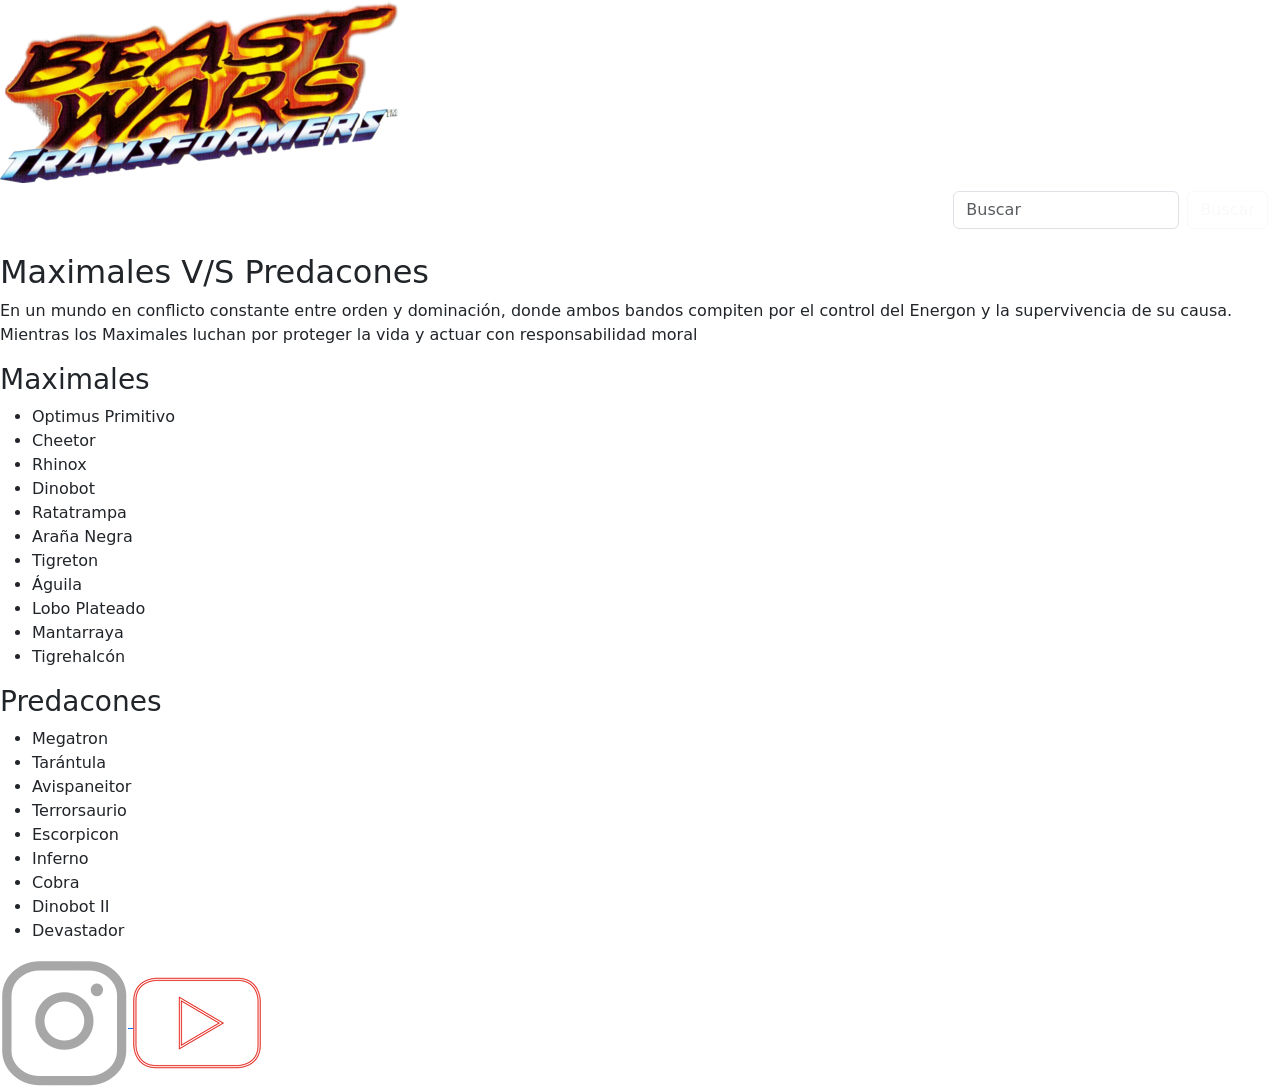
==== pages/personajes.html @ f40eac3e "primera subida del proyecto" ====
<html lang="en">
<head>
    <meta charset="UTF-8">
    <meta name="viewport" content="width=device-width, initial-scale=1.0">
    <title> Transformers BeastWars Persnajes</title>
    <link href="https://cdn.jsdelivr.net/npm/bootstrap@5.3.8/dist/css/bootstrap.min.css" rel="stylesheet" integrity="sha384-sRIl4kxILFvY47J16cr9ZwB07vP4J8+LH7qKQnuqkuIAvNWLzeN8tE5YBujZqJLB" crossorigin="anonymous">
    <link rel="stylesheet" href="../CSS/styles.css">
</head>
<body>
    <header>
        <!-- inicia banner principal -->
         <div>
            <a href="../index.html"><img class="logo" src="../img/400px-BWTFcartoonlogo.png" alt="logo"></a>
         </div>
        
             <nav class="navbar navbar-expand-lg navbar-dark"> 
                <div class="container-fluid">
                    <a class="navbar-brand text-white" href="../index.html">Home</a>
                    
                    <button class="navbar-toggler" type="button" data-bs-toggle="collapse" data-bs-target="#navbarSupportedContent" aria-controls="navbarSupportedContent" aria-expanded="false" aria-label="Toggle navigation">
                        <span class="navbar-toggler-icon"></span>
                    </button>

                    <div class="collapse navbar-collapse" id="navbarSupportedContent">
                        <ul class="navbar-nav me-auto mb-2 mb-lg-0">
                            <li class="nav-item dropdown">
                                <a class="nav-link dropdown-toggle text-white" href="#" role="button" data-bs-toggle="dropdown" aria-expanded="false">
                                    Menu
                                </a>
                                <ul class="dropdown-menu dropdown-menu-dark color-bg">
                                    <li><a class="dropdown-item" href="./personajes.html">Personajes</a></li>
                                    <li><a class="dropdown-item" href="./temporadas.html">Temporadas</a></li>
                                </ul>
                            </li>
                        </ul>
                        <form class="d-flex" role="search">
                            <input class="form-control me-2" type="search" placeholder="Buscar" aria-label="Search"/>
                            <button class="btn btn-outline-light" type="submit">Buscar</button> </form>
                    </div>
                </div>
            </nav>
    </header>
    <main>

        <!-- inicia seccion personajes -->

         <!-- explicacion -->

        <section class="seccion-personajes">

            <h2>
                Maximales V/S Predacones
            </h2>
            <p>
                En un mundo en conflicto constante entre orden y dominación, donde ambos bandos compiten por el control del Energon y la supervivencia de su causa. Mientras los Maximales luchan por proteger la vida y actuar con responsabilidad moral
            </p>

            <!--inicio lista Maximales -->
                <div class="contenedor-facciones">
                    <div class="f-maximal">
                        <h3>
                            Maximales   
                        </h3>
                            <ul>
                                <li>Optimus Primitivo</li>
                                <li>Cheetor</li>
                                <li>Rhinox</li>
                                <li>Dinobot</li>
                                <li>Ratatrampa</li>
                                <li>Araña Negra</li>
                                <li>Tigreton</li>
                                <li>Águila</li>
                                <li>Lobo Plateado</li>
                                <li>Mantarraya</li>
                                <li>Tigrehalcón</li>
                            </ul>
                    </div>
                 
                    <!--inicio lista Predacones -->
                    <div class="f-predacon">
                        <h3>
                            Predacones   
                        </h3>
                        <ul>
                            <li>Megatron</li>
                            <li>Tarántula</li>
                            <li>Avispaneitor</li>
                            <li>Terrorsaurio</li>
                            <li>Escorpicon</li>
                            <li>Inferno</li>
                            <li>Cobra</li>
                            <li>Dinobot II</li>
                            <li>Devastador</li>
                        </ul>   
                    </div>
                </div>
        </section>

    </main>
    <footer>
        <!--inicio redes-sociales -->
        <a  href="" >
            <img class="redes-sociales" src="../img/insta-lineablanca..ico" alt="Instagram">
        </a>
        <a  href="">
            <img class="redes-sociales" src="../img/yt-linea-roja.ico" alt="Youtube">
        </a>

    </footer>
    <!-- js -->
    <script src="https://cdn.jsdelivr.net/npm/bootstrap@5.3.8/dist/js/bootstrap.bundle.min.js" integrity="sha384-FKyoEForCGlyvwx9Hj09JcYn3nv7wiPVlz7YYwJrWVcXK/BmnVDxM+D2scQbITxI" crossorigin="anonymous"></script>
</body>
</html>
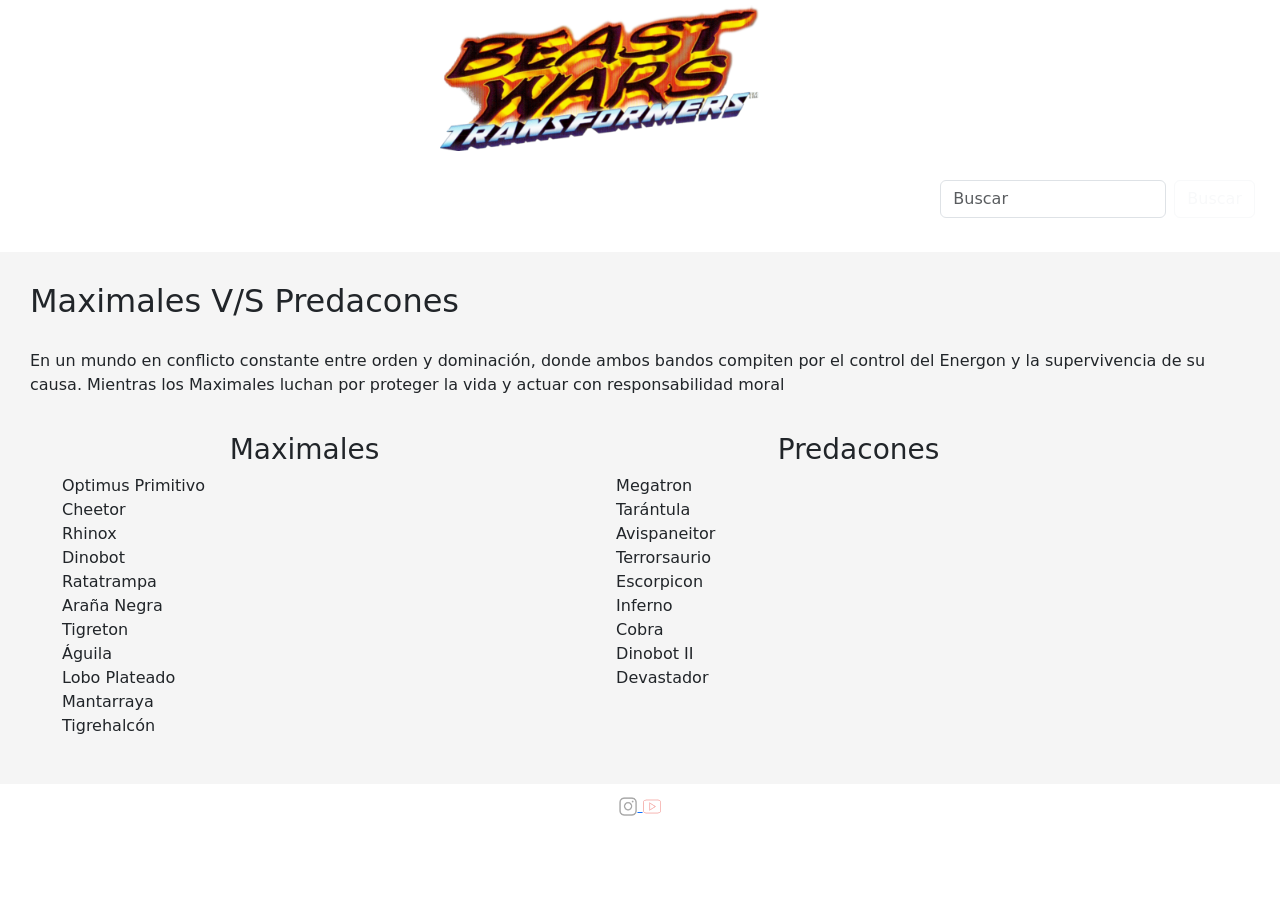
==== commit c6f90509: "cambio css" ====
--- a/pages/personajes.html
+++ b/pages/personajes.html
@@ -4,7 +4,7 @@
     <meta name="viewport" content="width=device-width, initial-scale=1.0">
     <title> Transformers BeastWars Persnajes</title>
     <link href="https://cdn.jsdelivr.net/npm/bootstrap@5.3.8/dist/css/bootstrap.min.css" rel="stylesheet" integrity="sha384-sRIl4kxILFvY47J16cr9ZwB07vP4J8+LH7qKQnuqkuIAvNWLzeN8tE5YBujZqJLB" crossorigin="anonymous">
-    <link rel="stylesheet" href="../CSS/styles.css">
+    <link rel="stylesheet" href="../css/styles.css">
 </head>
 <body>
     <header>
--- a/css/styles.css
+++ b/css/styles.css
@@ -0,0 +1,174 @@
+/* reset de CSS */
+*{
+    margin: 0;
+    padding: 0;
+    box-sizing: border-box;
+}
+/* inicio estilos header */
+
+    header{
+        background-image: url(../img/img-fondo.jpg);
+        padding: 5px;
+    }
+
+    /* estilo logo */
+
+    header div{
+        display: flex;
+        justify-content: center;
+        align-items: center;
+    }
+
+    header div a img{
+        width: 80%;
+    }
+
+    /* color de fondo dropdown */
+    .color-bg{
+        background-color: black;
+    }
+    
+/* inicio estilos main */
+
+    main{
+    background-color: whitesmoke;
+    padding: 30px;
+    }
+
+    /* grid */
+    .container-fluid {
+        display: grid;
+        grid-template-columns: 1fr;
+        gap: 40px;
+        padding: 20px;
+    }
+
+    /* historia */
+    .seccion-historia div {
+        display: grid;
+        grid-template-columns: 300px 1fr; 
+        gap: 20px;
+        align-items: center;
+    }
+
+    .seccion-historia h1, .seccion-historia p{
+        grid-column: 1 / -1;
+    }
+
+    /* personajes */
+    .seccion-personajes h2, .seccion-personajes p {
+        grid-column: 1 / -1;
+    }
+
+    .seccion-personajes {
+        display: grid;
+        gap: 20px;
+    }
+
+    .seccion-personajes .f-maximal,.seccion-personajes .f-predacon {
+        display: inline-block; 
+        width: 45%; 
+        text-align: center;
+    }
+
+    .seccion-personajes div:has(.faccion) {
+        display: grid;
+        grid-template-columns: 1fr 1fr;
+        gap: 20px;
+    }
+
+    /* temporadas */
+    .seccion-temporadas div {
+        display: grid;
+        grid-template-columns: repeat(3, 1fr); 
+        gap: 20px;
+        align-items: start;
+    }
+
+    .seccion-temporadas h2 {
+        grid-column: 1 / -1; 
+    }
+
+    /* estilo img intro  */
+
+    .img-intro{
+        width: 90%;
+        }
+    
+    /* estilo img facciones */
+
+    .faccion{
+        width: 500px;
+    }
+
+    /* estilos facciones*/
+
+    .contenedor-facciones ul{
+        list-style: none;
+        display: flex;
+        flex-direction: column;
+        justify-content: flex-start;
+        align-items: flex-start;
+    }
+
+    /* estilo temporadas */
+
+    article ul{
+        list-style: none;
+    }
+
+/* inicio estilos footer */
+
+footer{
+    background-image: url(../img/img-fondo.jpg);
+    padding: 10px;
+    text-align: center;
+    }
+
+    /* estilos redes-sociales */
+
+.redes-sociales{
+    width: 1.5%;
+    list-style: none;
+    }
+
+/* mq */
+
+    /* mobile */
+
+    @media (max-width: 600px) {
+    header div img {
+        width: 60%;
+    }
+
+    .seccion-historia div, .seccion-personajes div:has(.faccion),.seccion-temporadas .grid-temporadas {
+        grid-template-columns: 1fr ;
+        text-align: center;
+    }
+    
+    .img-intro {
+        width: 60%;
+        margin-bottom: 20px;
+    }
+
+    .faccion {
+        width: 450px; 
+        margin: 0 auto;
+    }
+
+    .seccion-personajes .f-maximal, 
+    .seccion-personajes .f-predacon {
+        width: 100%;
+        margin-bottom: 30px;
+    }
+
+    .redes-sociales {
+        width: 30px;
+        margin-right: 15px;
+    }
+    }
+
+    /* desktop */
+
+    @media (min-width: 1024){
+    }
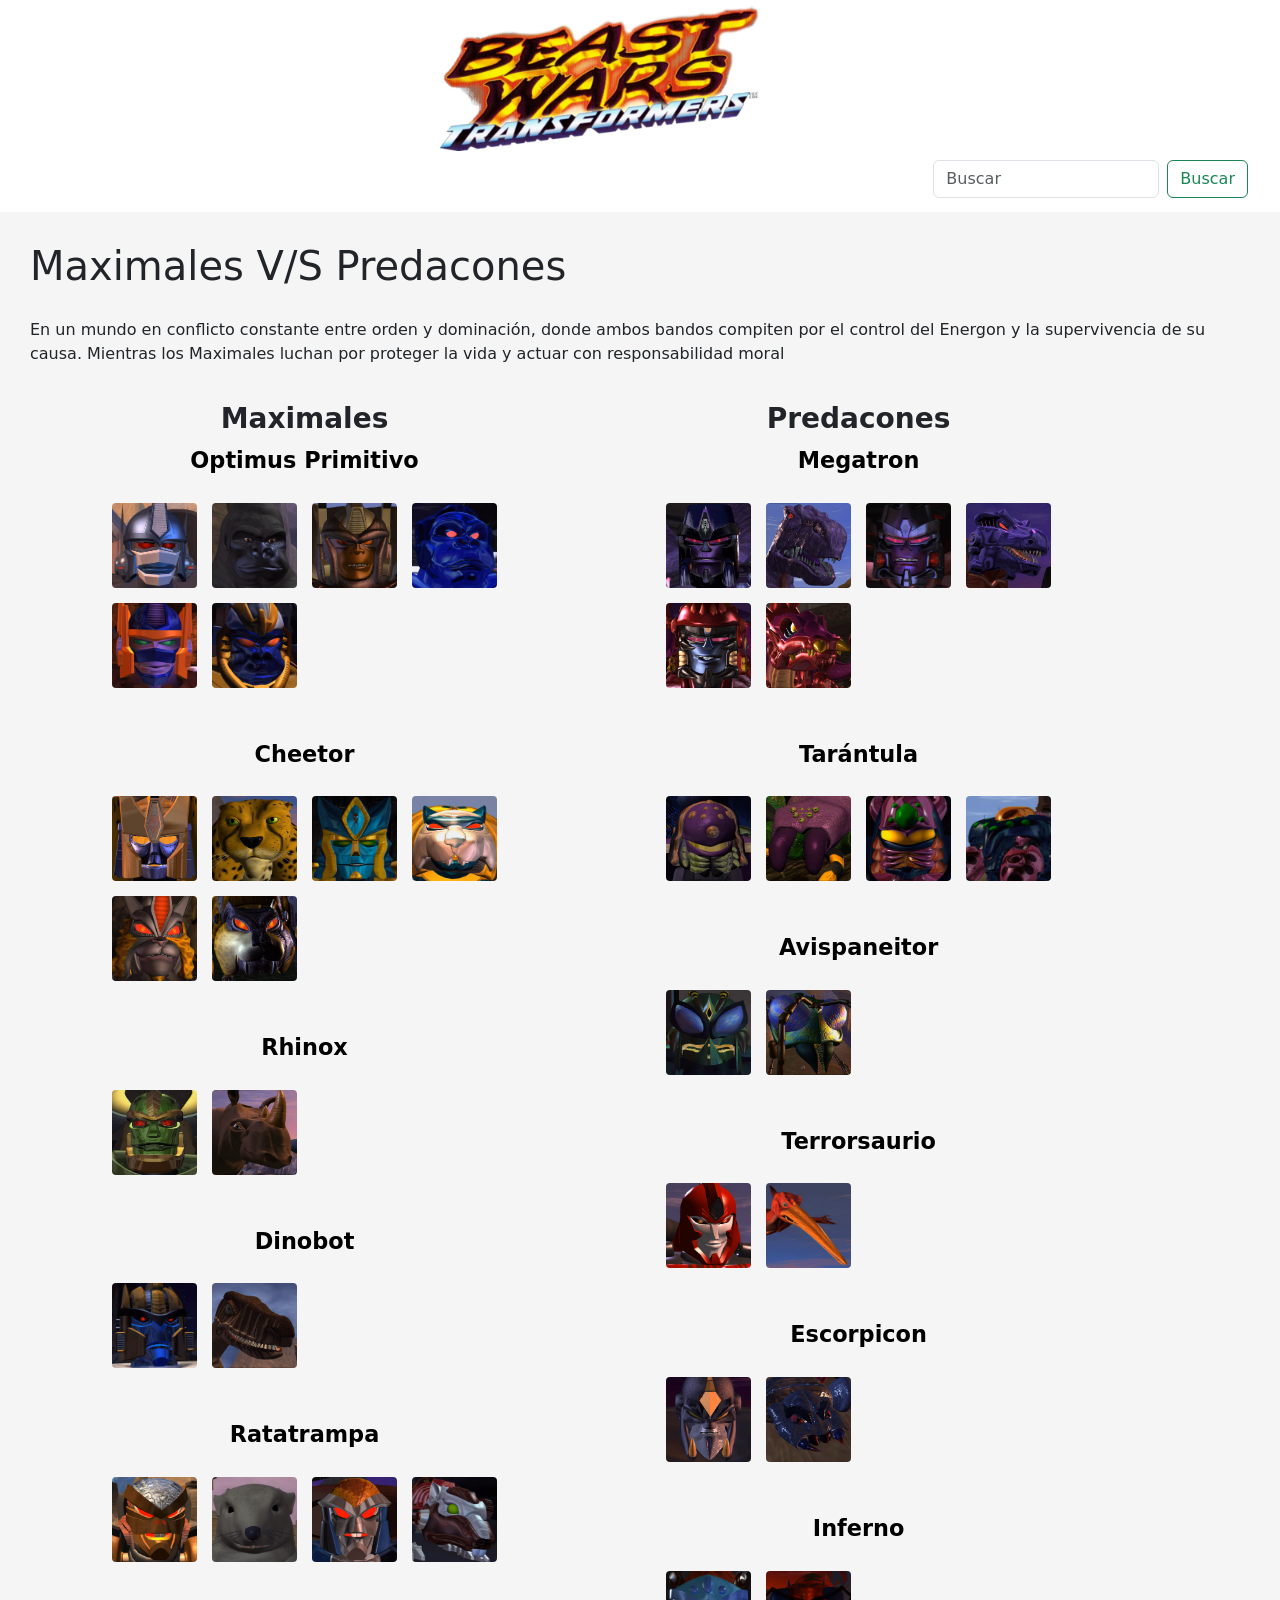
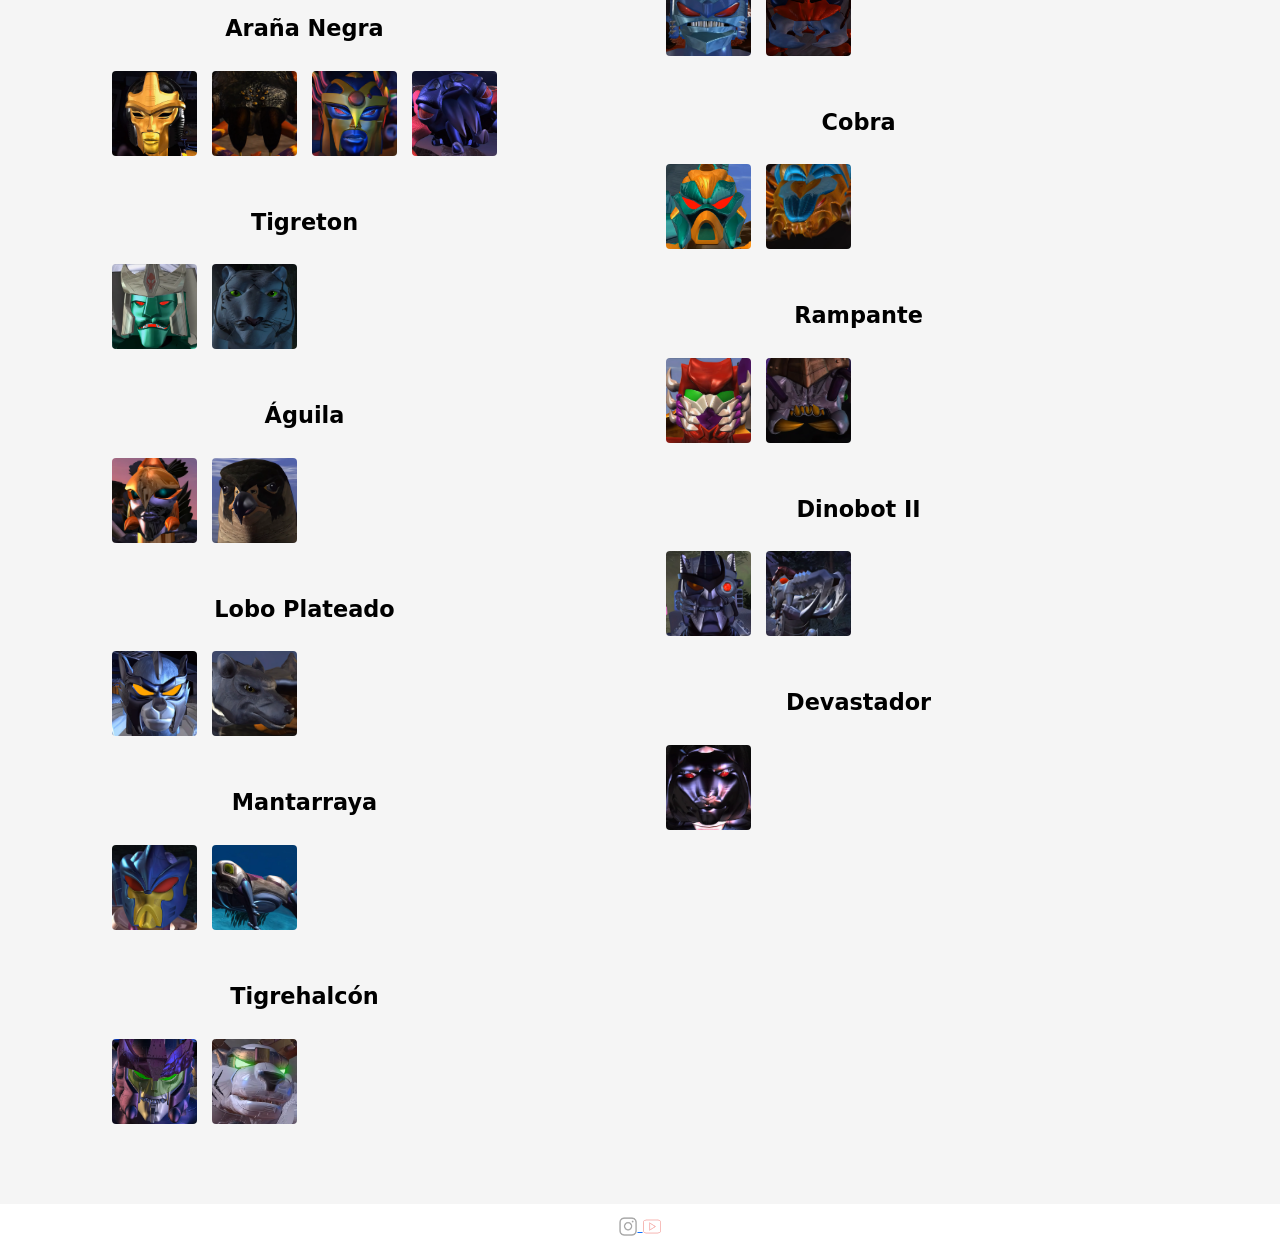
==== commit acb2f96d: "se agregan cambios observaciones de segunda revision" ====
--- a/pages/personajes.html
+++ b/pages/personajes.html
@@ -12,33 +12,29 @@
          <div>
             <a href="../index.html"><img class="logo" src="../img/400px-BWTFcartoonlogo.png" alt="logo"></a>
          </div>
-        
-             <nav class="navbar navbar-expand-lg navbar-dark"> 
+            <nav class="navbar navbar-expand-lg navbar-dark">
                 <div class="container-fluid">
                     <a class="navbar-brand text-white" href="../index.html">Home</a>
-                    
                     <button class="navbar-toggler" type="button" data-bs-toggle="collapse" data-bs-target="#navbarSupportedContent" aria-controls="navbarSupportedContent" aria-expanded="false" aria-label="Toggle navigation">
                         <span class="navbar-toggler-icon"></span>
                     </button>
-
                     <div class="collapse navbar-collapse" id="navbarSupportedContent">
                         <ul class="navbar-nav me-auto mb-2 mb-lg-0">
-                            <li class="nav-item dropdown">
-                                <a class="nav-link dropdown-toggle text-white" href="#" role="button" data-bs-toggle="dropdown" aria-expanded="false">
-                                    Menu
-                                </a>
-                                <ul class="dropdown-menu dropdown-menu-dark color-bg">
-                                    <li><a class="dropdown-item" href="./personajes.html">Personajes</a></li>
-                                    <li><a class="dropdown-item" href="./temporadas.html">Temporadas</a></li>
-                                </ul>
+                            <li class="nav-item">
+                                <a class="nav-link active text-white" aria-current="page" href="#">Personajes</a>
+                            </li>
+                            <li class="nav-item">
+                                <a class="nav-link text-white" href="../pages/temporadas.html">Temporadas</a>
                             </li>
                         </ul>
                         <form class="d-flex" role="search">
                             <input class="form-control me-2" type="search" placeholder="Buscar" aria-label="Search"/>
-                            <button class="btn btn-outline-light" type="submit">Buscar</button> </form>
+                            <button class="btn btn-outline-success" type="submit">Buscar</button>
+                        </form>
                     </div>
                 </div>
             </nav>
+
     </header>
     <main>
 
@@ -48,9 +44,9 @@
 
         <section class="seccion-personajes">
 
-            <h2>
+            <h1>
                 Maximales V/S Predacones
-            </h2>
+            </h1>
             <p>
                 En un mundo en conflicto constante entre orden y dominación, donde ambos bandos compiten por el control del Energon y la supervivencia de su causa. Mientras los Maximales luchan por proteger la vida y actuar con responsabilidad moral
             </p>
@@ -59,38 +55,119 @@
                 <div class="contenedor-facciones">
                     <div class="f-maximal">
                         <h3>
-                            Maximales   
+                            <strong>Maximales</strong>   
                         </h3>
                             <ul>
-                                <li>Optimus Primitivo</li>
-                                <li>Cheetor</li>
-                                <li>Rhinox</li>
-                                <li>Dinobot</li>
-                                <li>Ratatrampa</li>
-                                <li>Araña Negra</li>
-                                <li>Tigreton</li>
-                                <li>Águila</li>
-                                <li>Lobo Plateado</li>
-                                <li>Mantarraya</li>
-                                <li>Tigrehalcón</li>
+                                <li><strong>Optimus Primitivo</strong>
+                                    <img src="../img/Optimus_Primitivo1-TransformersBW.webp" alt="primal_robot">
+                                    <img src="../img/Optimus_Primitivo2-TransformersBW.webp" alt="primal_bestia">
+                                    <img src="../img/Optimus_Primitivo3-TransformersBW.webp" alt="primal_transmetal">
+                                    <img src="../img/Optimus_Primitivo4-TransformersBW.webp" alt="primal_bestia_transmetal">
+                                    <img src="../img/Optimus_Primitivo5-TransformersBW.webp" alt="primal_robot_transmetal2">
+                                    <img src="../img/Optimus_Primitivo6-TransformersBW.webp" alt="primal_bestia_transmetal2">
+                                </li> 
+                                <li><strong>Cheetor</strong>
+                                    <img src="../img/Chitor1-TransformersBW.webp" alt="cheetor_robot">
+                                    <img src="../img/Chitor2-TransformersBW.webp" alt="cheetor_bestia">
+                                    <img src="../img/Chitor3-TransformersBW.webp" alt="cheetor_transmetal">
+                                    <img src="../img/Chitor4-TransformersBW.webp" alt="chetor_bestia_transmetal">
+                                    <img src="../img/Chitor5-TransformersBW.webp" alt="chetor_transmetal2">
+                                    <img src="../img/Chitor6-TransformersBW.webp" alt="cheetor_bestia_transmetal2">
+                                </li>
+                                <li><strong>Rhinox</strong>
+                                    <img src="../img/Rinox1-TransformersBW.webp" alt="rhinox_robot">
+                                    <img src="../img/Rinox2-TransformersBW.webp" alt="rhinox_bestia">
+                                </li>
+                                <li><strong>Dinobot</strong>
+                                    <img src="../img/Dinobot1-TransformersBW.webp" alt="dinobot_robot">
+                                    <img src="../img/Dinobot2-TransformersBW.webp" alt="dinobot_bestia">
+                                </li>
+                                <li><strong>Ratatrampa</strong>
+                                    <img src="../img/Ratatrampa1-TransformersBW.webp" alt="ratatrampa_robot">
+                                    <img src="../img/Ratatrampa2-TransformersBW.webp" alt="ratatrampa_bestia">
+                                    <img src="../img/Ratatrampa3-TransformersBW.webp" alt="ratatrampa_transmetal">
+                                    <img src="../img/Ratatrampa4-TransformersBW.webp" alt="ratatrampa_bestia_trasmetal">
+                                </li>
+                                <li><strong>Araña Negra</strong>
+                                    <img src="../img/Ara_a_Negra1-TransformersBW.webp" alt="aran_robot">
+                                    <img src="../img/Ara_a_Negra2-TransformersBW.webp" alt="aran_bestia">
+                                    <img src="../img/Ara_a_Negra3-TransformersBW.webp" alt="aran_transmetal">
+                                    <img src="../img/Ara_a_Negra4-TransformersBW.webp" alt="aran_bestia_transmetal">
+                                </li>
+                                <li><strong>Tigreton</strong>
+                                    <img src="../img/Tigreton1-TransformersBW.webp" alt="tigreton_robot">
+                                    <img src="../img/Tigreton2-TransformersBW.webp" alt="tigreton_bestia">
+                                </li>
+                                <li><strong>Águila</strong>
+                                    <img src="../img/_guila1-TransformersBW.webp" alt="aguila_robot">
+                                    <img src="../img/_guila2-TransformersBW.webp" alt="agila_bestia">
+                                </li>
+                                <li><strong>Lobo Plateado</strong>
+                                    <img src="../img/Lobo_Plateado1-TransformersBW.webp" alt="lobop_robot">
+                                    <img src="../img/Lobo_Plateado2-TransformersBW.webp" alt="lobop_bestia">
+                                </li>
+                                <li><strong>Mantarraya</strong>
+                                    <img src="../img/Mantarraya1-TransformersBW.webp" alt="manta_robot">
+                                    <img src="../img/Mantarraya2-TransformersBW.webp" alt="manta_bestia">
+                                </li>
+                                <li><strong>Tigrehalcón</strong>
+                                    <img src="../img/Tigrehalc_n1-TransformersBW.webp" alt="tigrehal_robot">
+                                    <img src="../img/Tigrehalc_n2-TransformersBW.webp" alt="tigrehal_bestia">
+                                </li>
                             </ul>
                     </div>
                  
                     <!--inicio lista Predacones -->
                     <div class="f-predacon">
                         <h3>
-                            Predacones   
+                            <strong>Predacones</strong>   
                         </h3>
                         <ul>
-                            <li>Megatron</li>
-                            <li>Tarántula</li>
-                            <li>Avispaneitor</li>
-                            <li>Terrorsaurio</li>
-                            <li>Escorpicon</li>
-                            <li>Inferno</li>
-                            <li>Cobra</li>
-                            <li>Dinobot II</li>
-                            <li>Devastador</li>
+                            <li><strong>Megatron</strong>
+                                <img src="../img/Megatron1-TransformersBW.webp" alt="megatron_robot">
+                                <img src="../img/Megatron2-TransformersBW.webp" alt="megatron_bestia">
+                                <img src="../img/Megatron3-TransformersBW.webp" alt="megatron_robot_transmetal">
+                                <img src="../img/Megatron4-TransformersBW.webp" alt="megatron_bestia_transmetal">
+                                <img src="../img/Megatron5-TransformersBW.webp" alt="megatron_robot_transmetal2">
+                                <img src="../img/Megatron6-TransformersBW.webp" alt="megatron_bestia_transmetal2"> 
+                            </li>
+                            <li><strong>Tarántula</strong>
+                                <img src="../img/Tar_ntula1-TransformersBW.webp" alt="tarantula_robot">
+                                <img src="../img/Tar_ntula2-TransformersBW.webp" alt="tarantula_bestia">
+                                <img src="../img/Tar_ntula3-TransformersBW.webp" alt="tarantula_robot_transmetal">
+                                <img src="../img/Tar_ntula4-TransformersBW.webp" alt="tarantula_bestia_transmetal">
+                            </li>
+                            <li><strong>Avispaneitor</strong>
+                                <img src="../img/Avispaneitor1-TransformersBW.webp" alt="avispa_robot">
+                                <img src="../img/Avispaneitor2-TransformersBW.webp" alt="avispa_bestia">
+                            </li>
+                            <li><strong>Terrorsaurio</strong>
+                                <img src="../img/Terrorsaurio1-TransformersBW.webp" alt="terror_robot">
+                                <img src="../img/Terrorsaurio2-TransformersBW.webp" alt="terror_bestia">
+                            </li>
+                            <li><strong>Escorpicon</strong>
+                                <img src="../img/Escorpicon1-TransformersBW.webp" alt="escorpion_robot">
+                                <img src="../img/Escorpicon2-TransformersBW.webp" alt="escorpion_bestia">
+                            </li>
+                            <li><strong>Inferno</strong>
+                                <img src="../img/Infierno1-TransformersBW.webp" alt="infierno_robot">
+                                <img src="../img/Infierno2-TransformersBW.webp" alt="infierno_bestia">
+                            </li>
+                            <li><strong>Cobra</strong>
+                                <img src="../img/Cobra1-TransformersBW.webp" alt="cobra_robot">
+                                <img src="../img/Cobra2-TransformersBW.webp" alt="cobra_bestia">
+                            <li><strong>Rampante</strong>
+                                <img src="../img/Rampante1-TransformersBW.webp" alt="rampante_robot">
+                                <img src="../img/Rampante2-TransformersBW.webp" alt="rampante_bestia">
+                            </li>
+                            </li>
+                            <li><strong>Dinobot II</strong>
+                                <img src="../img/T2Dinobot1-TransformersBW.webp" alt="dino2_robot">
+                                <img src="../img/T2Dinobot2-TransformersBW.webp" alt="dino2_bestia">    
+                            </li>
+                            <li><strong>Devastador</strong>
+                                <img src="../img/Devastador-TransformersBW.webp" alt="devastador_robot">
+                            </li>
                         </ul>   
                     </div>
                 </div>
--- a/css/styles.css
+++ b/css/styles.css
@@ -1,4 +1,5 @@
 /* reset de CSS */
+
 *{
     margin: 0;
     padding: 0;
@@ -6,12 +7,12 @@
 }
 /* inicio estilos header */
 
+      /* estilo logo */
+
     header{
         background-image: url(../img/img-fondo.jpg);
         padding: 5px;
     }
-
-    /* estilo logo */
 
     header div{
         display: flex;
@@ -23,11 +24,11 @@
         width: 80%;
     }
 
-    /* color de fondo dropdown */
-    .color-bg{
-        background-color: black;
-    }
-    
+    .navbar{
+        margin-left: 15px;
+        margin-right: 15px;
+    }
+
 /* inicio estilos main */
 
     main{
@@ -36,7 +37,8 @@
     }
 
     /* grid */
-    .container-fluid {
+    
+    .container-principal {
         display: grid;
         grid-template-columns: 1fr;
         gap: 40px;
@@ -44,6 +46,7 @@
     }
 
     /* historia */
+
     .seccion-historia div {
         display: grid;
         grid-template-columns: 300px 1fr; 
@@ -56,6 +59,7 @@
     }
 
     /* personajes */
+
     .seccion-personajes h2, .seccion-personajes p {
         grid-column: 1 / -1;
     }
@@ -77,38 +81,68 @@
         gap: 20px;
     }
 
-    /* temporadas */
-    .seccion-temporadas div {
-        display: grid;
-        grid-template-columns: repeat(3, 1fr); 
-        gap: 20px;
-        align-items: start;
-    }
-
-    .seccion-temporadas h2 {
-        grid-column: 1 / -1; 
-    }
-
-    /* estilo img intro  */
-
-    .img-intro{
-        width: 90%;
-        }
-    
-    /* estilo img facciones */
-
-    .faccion{
-        width: 500px;
-    }
-
-    /* estilos facciones*/
-
+   /* estilos facciones*/
     .contenedor-facciones ul{
         list-style: none;
         display: flex;
         flex-direction: column;
-        justify-content: flex-start;
-        align-items: flex-start;
+        justify-content: center;
+        align-items: center;
+    }
+   /* separacion personajes maximal / predacon*/
+    .f-maximal ul, .f-predacon ul {
+        list-style: none;
+        padding: 0;
+        margin: 0;
+    }
+
+    .f-maximal ul li, .f-predacon ul li {
+        margin-bottom: 50px;
+        display: grid;
+        grid-template-columns: repeat(4, 1fr); 
+        grid-template-rows: repeat(2, auto); 
+        gap: 15px;
+        align-items: start; 
+    }
+
+    .f-maximal ul li strong, .f-predacon ul li strong {
+        grid-column: 1 / 5; 
+        align-items: start;
+        font-size: 1.4rem;
+        margin-bottom: 10px;
+        color: black;
+    }
+
+    .f-maximal img, .f-predacon img {
+        width: 85px; 
+        height: 85px; 
+        object-fit: cover;
+        border-radius: 4px;
+    }
+
+    /* temporadas */
+    .seccion-temporadas div {
+        display: grid;
+        grid-template-columns: repeat(3, 1fr); 
+        gap: 20px;
+        align-items: start;
+    }
+
+    .seccion-temporadas h2 {
+        grid-column: 1 / -1; 
+    }
+
+    /* estilo img intro  */
+
+    .img-intro{
+        width: 90%;
+        }
+    
+    /* estilo img facciones */
+
+    .faccion{
+        width: 500px;
+
     }
 
     /* estilo temporadas */
@@ -136,14 +170,16 @@
 
     /* mobile */
 
-    @media (max-width: 600px) {
-    header div img {
-        width: 60%;
-    }
-
+    @media (max-width: 600px){
+       header div img {
+        width: 60%;  
+    }
+   
     .seccion-historia div, .seccion-personajes div:has(.faccion),.seccion-temporadas .grid-temporadas {
         grid-template-columns: 1fr ;
+        grid-template-rows: auto;
         text-align: center;
+        overflow-x: scroll;
     }
     
     .img-intro {
@@ -168,7 +204,32 @@
     }
     }
 
+    /*  tablet */
+
+    @media (min-width: 768px){
+        .f-maximal ul li, .f-predacon ul li {
+        grid-template-columns: repeat(3, 1fr);
+    }
+       
+    .f-maximal ul li strong, .f-predacon ul li strong {
+        grid-column: 1 / 4;
+    }
+    
+    }
+    
     /* desktop */
 
-    @media (min-width: 1024){
+    @media (min-width: 1024px){
+        .f-maximal ul li, .f-predacon ul li {
+        grid-template-columns: repeat(4, 1fr);
+    }
+
+    .f-maximal ul li strong, .f-predacon ul li strong {
+        grid-column: 1 / 5;
+    }
+
+    .seccion-personajes div:has(.faccion) {
+        grid-template-columns: 1fr 1fr;
+        gap: 50px;
+    }
     }
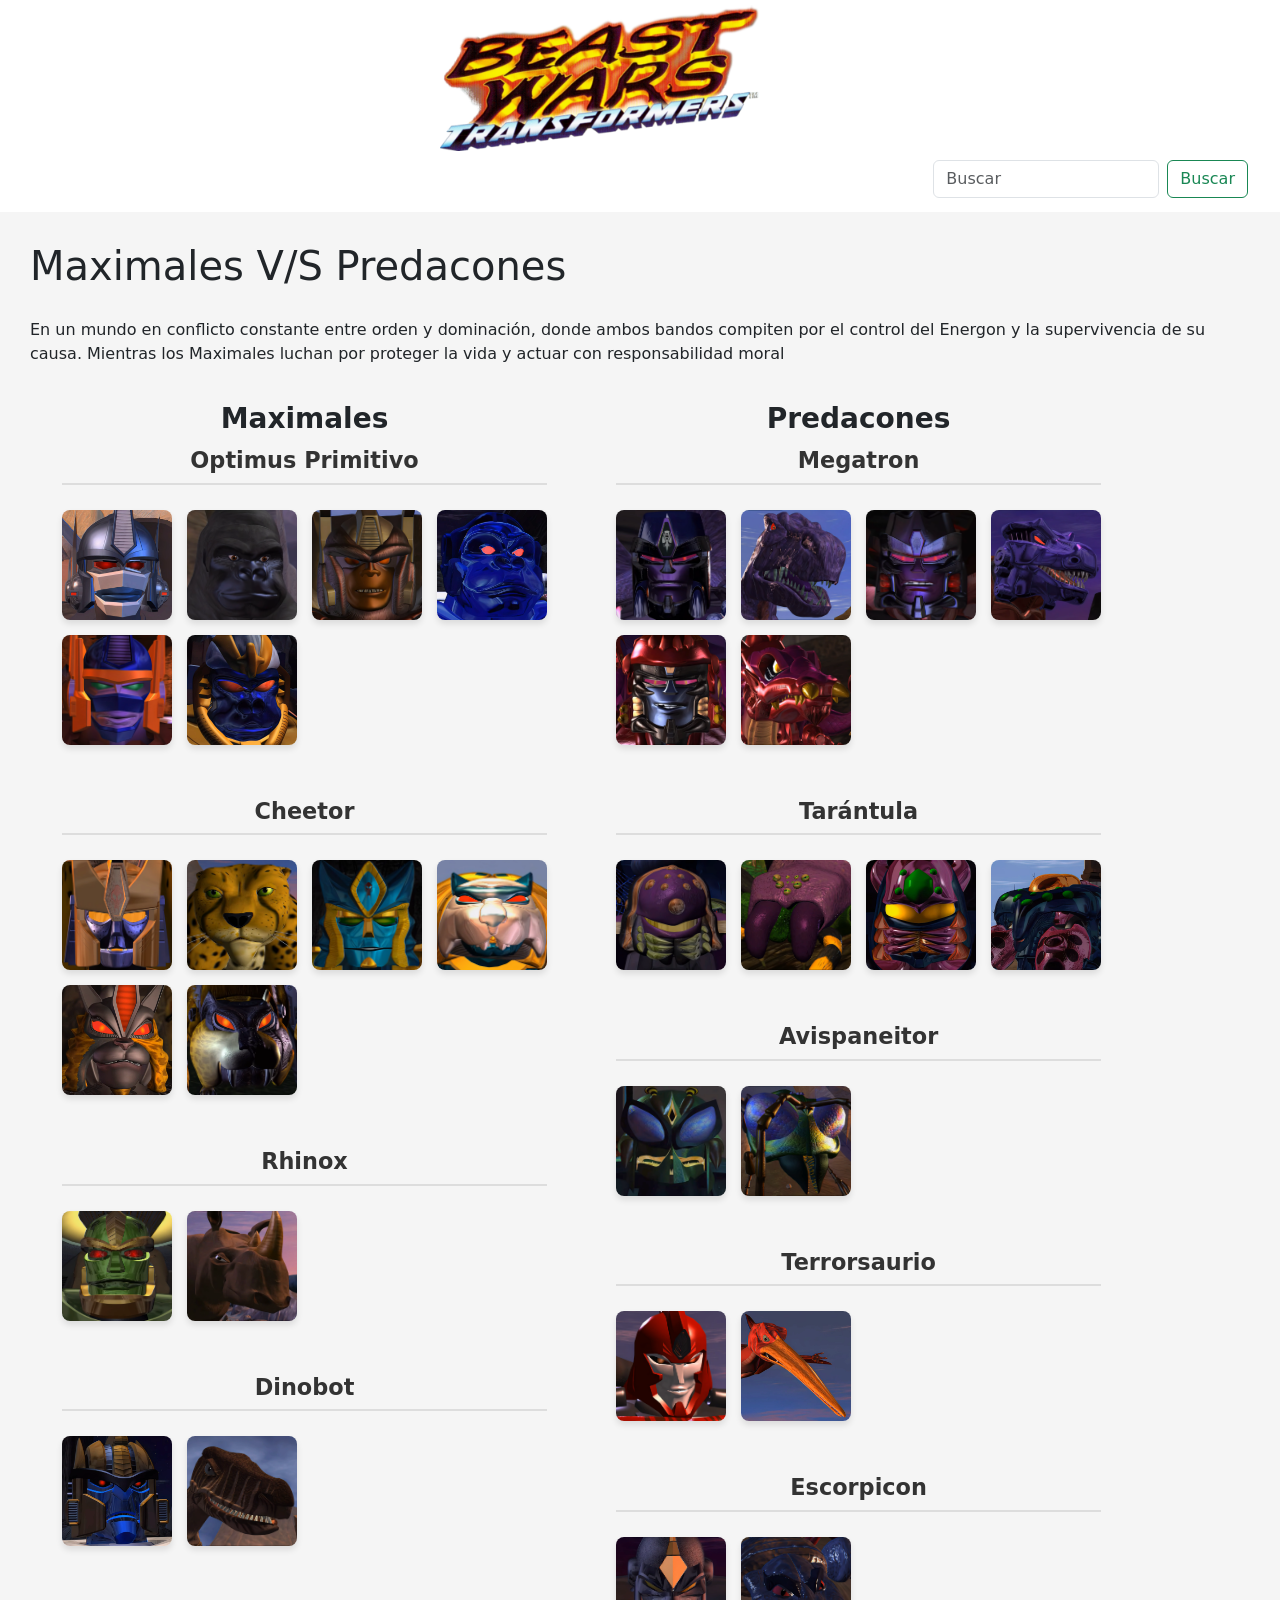
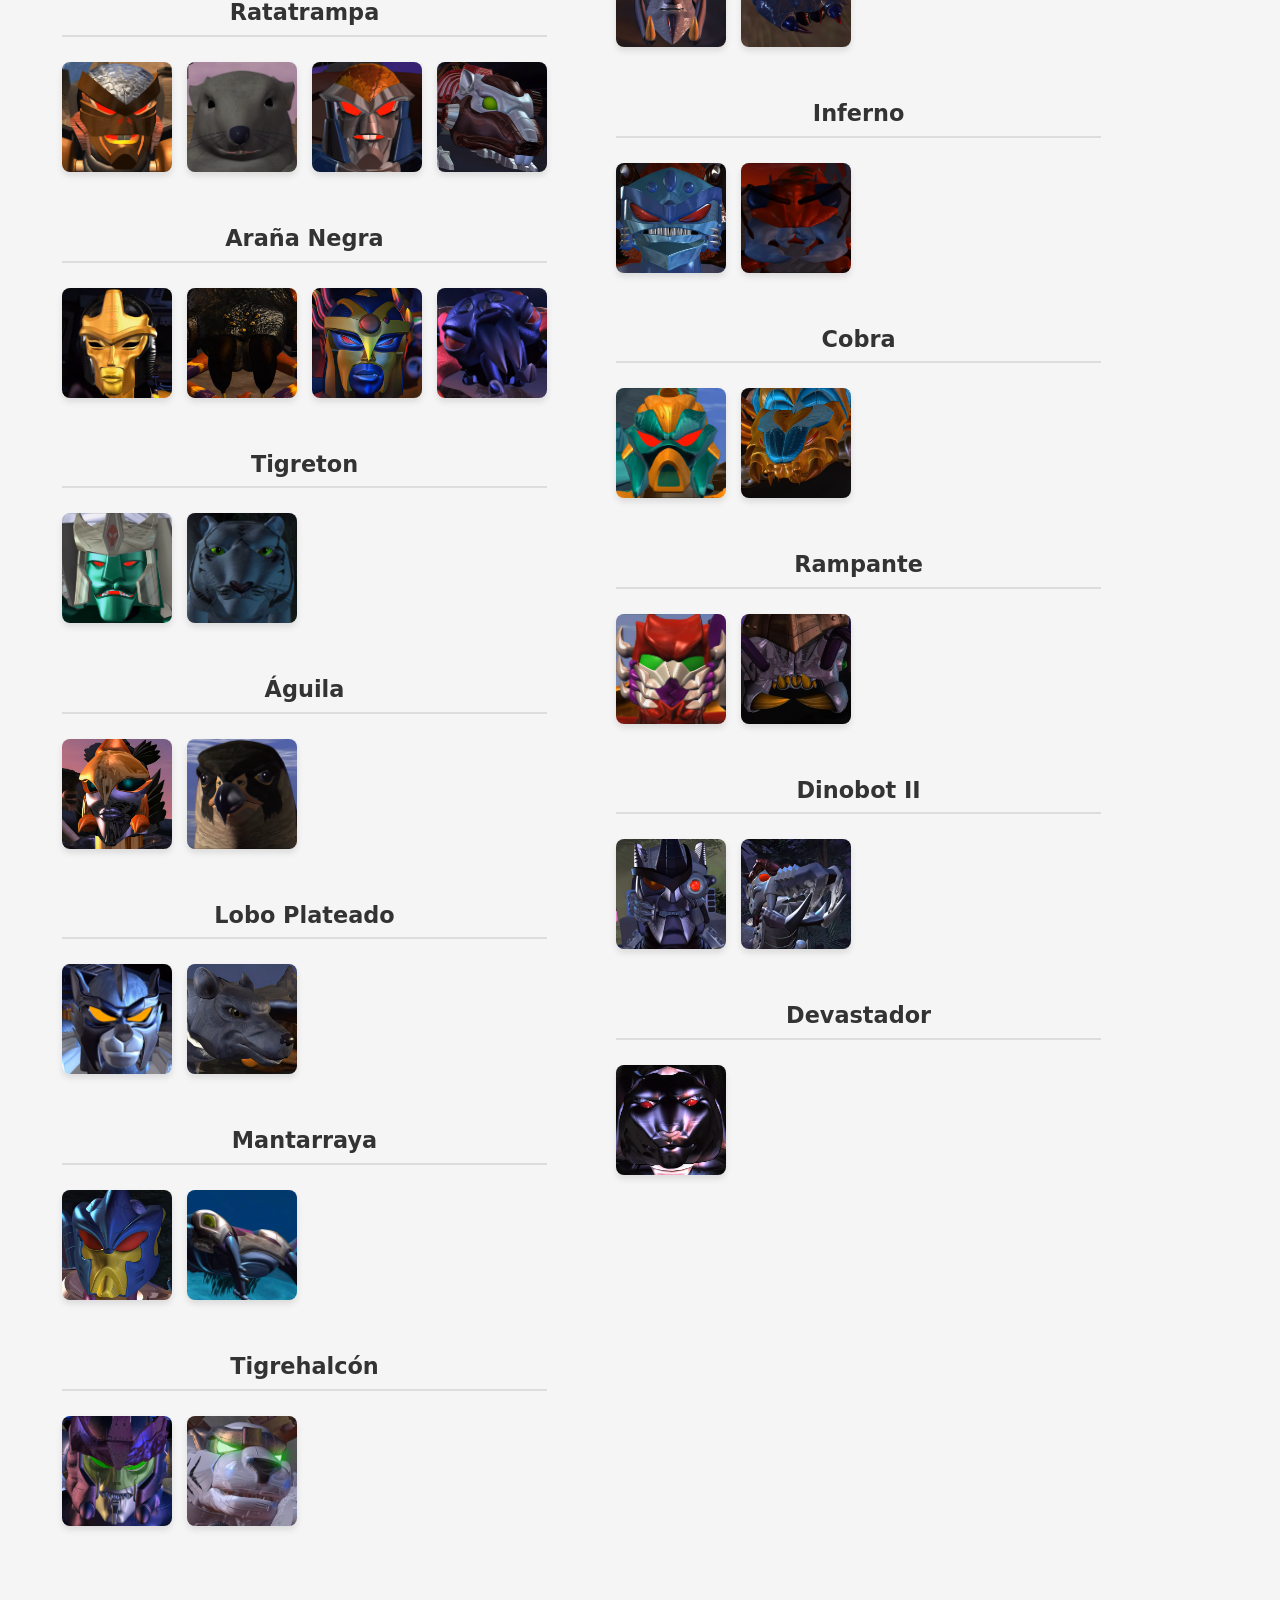
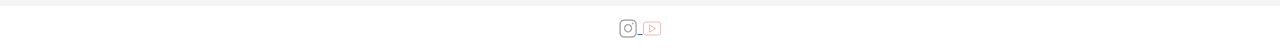
==== commit d0b22d6b: "se realiza aplicacion de animacion en los personajes" ====
--- a/pages/personajes.html
+++ b/pages/personajes.html
@@ -57,119 +57,116 @@
                         <h3>
                             <strong>Maximales</strong>   
                         </h3>
-                            <ul>
+                             <ul>
                                 <li><strong>Optimus Primitivo</strong>
-                                    <img src="../img/Optimus_Primitivo1-TransformersBW.webp" alt="primal_robot">
-                                    <img src="../img/Optimus_Primitivo2-TransformersBW.webp" alt="primal_bestia">
-                                    <img src="../img/Optimus_Primitivo3-TransformersBW.webp" alt="primal_transmetal">
-                                    <img src="../img/Optimus_Primitivo4-TransformersBW.webp" alt="primal_bestia_transmetal">
-                                    <img src="../img/Optimus_Primitivo5-TransformersBW.webp" alt="primal_robot_transmetal2">
-                                    <img src="../img/Optimus_Primitivo6-TransformersBW.webp" alt="primal_bestia_transmetal2">
+                                    <div class="contenedor-efecto"><img src="../img/Optimus_Primitivo1-TransformersBW.webp" alt="primal_robot"><span class="capa-texto">Modo Robot</span></div>
+                                    <div class="contenedor-efecto"><img src="../img/Optimus_Primitivo2-TransformersBW.webp" alt="primal_bestia"><span class="capa-texto">Modo Bestia</span></div>
+                                    <div class="contenedor-efecto"><img src="../img/Optimus_Primitivo3-TransformersBW.webp" alt="primal_transmetal"><span class="capa-texto">Transmetal</span></div>
+                                    <div class="contenedor-efecto"><img src="../img/Optimus_Primitivo4-TransformersBW.webp" alt="primal_bestia_transmetal"><span class="capa-texto">Bestia Transmetal</span></div>
+                                    <div class="contenedor-efecto"><img src="../img/Optimus_Primitivo5-TransformersBW.webp" alt="primal_robot_transmetal2"><span class="capa-texto">Optimal Optimus</span></div>
+                                    <div class="contenedor-efecto"><img src="../img/Optimus_Primitivo6-TransformersBW.webp" alt="primal_bestia_transmetal2"><span class="capa-texto">Modo Vehículo</span></div>
                                 </li> 
                                 <li><strong>Cheetor</strong>
-                                    <img src="../img/Chitor1-TransformersBW.webp" alt="cheetor_robot">
-                                    <img src="../img/Chitor2-TransformersBW.webp" alt="cheetor_bestia">
-                                    <img src="../img/Chitor3-TransformersBW.webp" alt="cheetor_transmetal">
-                                    <img src="../img/Chitor4-TransformersBW.webp" alt="chetor_bestia_transmetal">
-                                    <img src="../img/Chitor5-TransformersBW.webp" alt="chetor_transmetal2">
-                                    <img src="../img/Chitor6-TransformersBW.webp" alt="cheetor_bestia_transmetal2">
+                                    <div class="contenedor-efecto"><img src="../img/Chitor1-TransformersBW.webp" alt="cheetor_robot"><span class="capa-texto">Modo Robot</span></div>
+                                    <div class="contenedor-efecto"><img src="../img/Chitor2-TransformersBW.webp" alt="cheetor_bestia"><span class="capa-texto">Modo Bestia</span></div>
+                                    <div class="contenedor-efecto"><img src="../img/Chitor3-TransformersBW.webp" alt="cheetor_transmetal"><span class="capa-texto">Transmetal</span></div>
+                                    <div class="contenedor-efecto"><img src="../img/Chitor4-TransformersBW.webp" alt="chetor_bestia_transmetal"><span class="capa-texto">Bestia Transmetal</span></div>
+                                    <div class="contenedor-efecto"><img src="../img/Chitor5-TransformersBW.webp" alt="chetor_transmetal2"><span class="capa-texto">Transmetal 2</span></div>
+                                    <div class="contenedor-efecto"><img src="../img/Chitor6-TransformersBW.webp" alt="cheetor_bestia_transmetal2"><span class="capa-texto">Bestia Transmetal 2</span></div>
                                 </li>
                                 <li><strong>Rhinox</strong>
-                                    <img src="../img/Rinox1-TransformersBW.webp" alt="rhinox_robot">
-                                    <img src="../img/Rinox2-TransformersBW.webp" alt="rhinox_bestia">
+                                    <div class="contenedor-efecto"><img src="../img/Rinox1-TransformersBW.webp" alt="rhinox_robot"><span class="capa-texto">Modo Robot</span></div>
+                                    <div class="contenedor-efecto"><img src="../img/Rinox2-TransformersBW.webp" alt="rhinox_bestia"><span class="capa-texto">Modo Bestia</span></div>
                                 </li>
                                 <li><strong>Dinobot</strong>
-                                    <img src="../img/Dinobot1-TransformersBW.webp" alt="dinobot_robot">
-                                    <img src="../img/Dinobot2-TransformersBW.webp" alt="dinobot_bestia">
+                                    <div class="contenedor-efecto"><img src="../img/Dinobot1-TransformersBW.webp" alt="dinobot_robot"><span class="capa-texto">Modo Robot</span></div>
+                                    <div class="contenedor-efecto"><img src="../img/Dinobot2-TransformersBW.webp" alt="dinobot_bestia"><span class="capa-texto">Modo Bestia</span></div>
                                 </li>
                                 <li><strong>Ratatrampa</strong>
-                                    <img src="../img/Ratatrampa1-TransformersBW.webp" alt="ratatrampa_robot">
-                                    <img src="../img/Ratatrampa2-TransformersBW.webp" alt="ratatrampa_bestia">
-                                    <img src="../img/Ratatrampa3-TransformersBW.webp" alt="ratatrampa_transmetal">
-                                    <img src="../img/Ratatrampa4-TransformersBW.webp" alt="ratatrampa_bestia_trasmetal">
+                                    <div class="contenedor-efecto"><img src="../img/Ratatrampa1-TransformersBW.webp" alt="ratatrampa_robot"><span class="capa-texto">Modo Robot</span></div>
+                                    <div class="contenedor-efecto"><img src="../img/Ratatrampa2-TransformersBW.webp" alt="ratatrampa_bestia"><span class="capa-texto">Modo Bestia</span></div>
+                                    <div class="contenedor-efecto"><img src="../img/Ratatrampa3-TransformersBW.webp" alt="ratatrampa_transmetal"><span class="capa-texto">Transmetal</span></div>
+                                    <div class="contenedor-efecto"><img src="../img/Ratatrampa4-TransformersBW.webp" alt="ratatrampa_bestia_trasmetal"><span class="capa-texto">Bestia Transmetal</span></div>
                                 </li>
                                 <li><strong>Araña Negra</strong>
-                                    <img src="../img/Ara_a_Negra1-TransformersBW.webp" alt="aran_robot">
-                                    <img src="../img/Ara_a_Negra2-TransformersBW.webp" alt="aran_bestia">
-                                    <img src="../img/Ara_a_Negra3-TransformersBW.webp" alt="aran_transmetal">
-                                    <img src="../img/Ara_a_Negra4-TransformersBW.webp" alt="aran_bestia_transmetal">
+                                    <div class="contenedor-efecto"><img src="../img/Ara_a_Negra1-TransformersBW.webp" alt="aran_robot"><span class="capa-texto">Modo Robot</span></div>
+                                    <div class="contenedor-efecto"><img src="../img/Ara_a_Negra2-TransformersBW.webp" alt="aran_bestia"><span class="capa-texto">Modo Bestia</span></div>
+                                    <div class="contenedor-efecto"><img src="../img/Ara_a_Negra3-TransformersBW.webp" alt="aran_transmetal"><span class="capa-texto">Transmetal 2</span></div>
+                                    <div class="contenedor-efecto"><img src="../img/Ara_a_Negra4-TransformersBW.webp" alt="aran_bestia_transmetal"><span class="capa-texto">Bestia Transmetal 2</span></div>
                                 </li>
                                 <li><strong>Tigreton</strong>
-                                    <img src="../img/Tigreton1-TransformersBW.webp" alt="tigreton_robot">
-                                    <img src="../img/Tigreton2-TransformersBW.webp" alt="tigreton_bestia">
+                                    <div class="contenedor-efecto"><img src="../img/Tigreton1-TransformersBW.webp" alt="tigreton_robot"><span class="capa-texto">Modo Robot</span></div>
+                                    <div class="contenedor-efecto"><img src="../img/Tigreton2-TransformersBW.webp" alt="tigreton_bestia"><span class="capa-texto">Modo Bestia</span></div>
                                 </li>
                                 <li><strong>Águila</strong>
-                                    <img src="../img/_guila1-TransformersBW.webp" alt="aguila_robot">
-                                    <img src="../img/_guila2-TransformersBW.webp" alt="agila_bestia">
+                                    <div class="contenedor-efecto"><img src="../img/guila1-TransformersBW.webp" alt="aguila_robot"><span class="capa-texto">Modo Robot</span></div>
+                                    <div class="contenedor-efecto"><img src="../img/guila2-TransformersBW.webp" alt="agila_bestia"><span class="capa-texto">Modo Bestia</span></div>
                                 </li>
                                 <li><strong>Lobo Plateado</strong>
-                                    <img src="../img/Lobo_Plateado1-TransformersBW.webp" alt="lobop_robot">
-                                    <img src="../img/Lobo_Plateado2-TransformersBW.webp" alt="lobop_bestia">
+                                    <div class="contenedor-efecto"><img src="../img/Lobo_Plateado1-TransformersBW.webp" alt="lobop_robot"><span class="capa-texto">Modo Robot</span></div>
+                                    <div class="contenedor-efecto"><img src="../img/Lobo_Plateado2-TransformersBW.webp" alt="lobop_bestia"><span class="capa-texto">Modo Bestia</span></div>
                                 </li>
                                 <li><strong>Mantarraya</strong>
-                                    <img src="../img/Mantarraya1-TransformersBW.webp" alt="manta_robot">
-                                    <img src="../img/Mantarraya2-TransformersBW.webp" alt="manta_bestia">
+                                    <div class="contenedor-efecto"><img src="../img/Mantarraya1-TransformersBW.webp" alt="manta_robot"><span class="capa-texto">Modo Robot</span></div>
+                                    <div class="contenedor-efecto"><img src="../img/Mantarraya2-TransformersBW.webp" alt="manta_bestia"><span class="capa-texto">Modo Bestia</span></div>
                                 </li>
                                 <li><strong>Tigrehalcón</strong>
-                                    <img src="../img/Tigrehalc_n1-TransformersBW.webp" alt="tigrehal_robot">
-                                    <img src="../img/Tigrehalc_n2-TransformersBW.webp" alt="tigrehal_bestia">
+                                    <div class="contenedor-efecto"><img src="../img/Tigrehalc_n1-TransformersBW.webp" alt="tigrehal_robot"><span class="capa-texto">Modo Robot</span></div>
+                                    <div class="contenedor-efecto"><img src="../img/Tigrehalc_n2-TransformersBW.webp" alt="tigrehal_bestia"><span class="capa-texto">Modo Bestia</span></div>
                                 </li>
                             </ul>
-                    </div>
-                 
-                    <!--inicio lista Predacones -->
-                    <div class="f-predacon">
-                        <h3>
-                            <strong>Predacones</strong>   
-                        </h3>
-                        <ul>
-                            <li><strong>Megatron</strong>
-                                <img src="../img/Megatron1-TransformersBW.webp" alt="megatron_robot">
-                                <img src="../img/Megatron2-TransformersBW.webp" alt="megatron_bestia">
-                                <img src="../img/Megatron3-TransformersBW.webp" alt="megatron_robot_transmetal">
-                                <img src="../img/Megatron4-TransformersBW.webp" alt="megatron_bestia_transmetal">
-                                <img src="../img/Megatron5-TransformersBW.webp" alt="megatron_robot_transmetal2">
-                                <img src="../img/Megatron6-TransformersBW.webp" alt="megatron_bestia_transmetal2"> 
-                            </li>
-                            <li><strong>Tarántula</strong>
-                                <img src="../img/Tar_ntula1-TransformersBW.webp" alt="tarantula_robot">
-                                <img src="../img/Tar_ntula2-TransformersBW.webp" alt="tarantula_bestia">
-                                <img src="../img/Tar_ntula3-TransformersBW.webp" alt="tarantula_robot_transmetal">
-                                <img src="../img/Tar_ntula4-TransformersBW.webp" alt="tarantula_bestia_transmetal">
-                            </li>
-                            <li><strong>Avispaneitor</strong>
-                                <img src="../img/Avispaneitor1-TransformersBW.webp" alt="avispa_robot">
-                                <img src="../img/Avispaneitor2-TransformersBW.webp" alt="avispa_bestia">
-                            </li>
-                            <li><strong>Terrorsaurio</strong>
-                                <img src="../img/Terrorsaurio1-TransformersBW.webp" alt="terror_robot">
-                                <img src="../img/Terrorsaurio2-TransformersBW.webp" alt="terror_bestia">
-                            </li>
-                            <li><strong>Escorpicon</strong>
-                                <img src="../img/Escorpicon1-TransformersBW.webp" alt="escorpion_robot">
-                                <img src="../img/Escorpicon2-TransformersBW.webp" alt="escorpion_bestia">
-                            </li>
-                            <li><strong>Inferno</strong>
-                                <img src="../img/Infierno1-TransformersBW.webp" alt="infierno_robot">
-                                <img src="../img/Infierno2-TransformersBW.webp" alt="infierno_bestia">
-                            </li>
-                            <li><strong>Cobra</strong>
-                                <img src="../img/Cobra1-TransformersBW.webp" alt="cobra_robot">
-                                <img src="../img/Cobra2-TransformersBW.webp" alt="cobra_bestia">
-                            <li><strong>Rampante</strong>
-                                <img src="../img/Rampante1-TransformersBW.webp" alt="rampante_robot">
-                                <img src="../img/Rampante2-TransformersBW.webp" alt="rampante_bestia">
-                            </li>
-                            </li>
-                            <li><strong>Dinobot II</strong>
-                                <img src="../img/T2Dinobot1-TransformersBW.webp" alt="dino2_robot">
-                                <img src="../img/T2Dinobot2-TransformersBW.webp" alt="dino2_bestia">    
-                            </li>
-                            <li><strong>Devastador</strong>
-                                <img src="../img/Devastador-TransformersBW.webp" alt="devastador_robot">
-                            </li>
-                        </ul>   
-                    </div>
+                        </div>
+
+                        <div class="f-predacon">
+                            <h3><strong>Predacones</strong></h3>
+                            <ul>
+                                <li><strong>Megatron</strong>
+                                    <div class="contenedor-efecto"><img src="../img/Megatron1-TransformersBW.webp" alt="megatron_robot"><span class="capa-texto">Modo Robot</span></div>
+                                    <div class="contenedor-efecto"><img src="../img/Megatron2-TransformersBW.webp" alt="megatron_bestia"><span class="capa-texto">Modo Bestia</span></div>
+                                    <div class="contenedor-efecto"><img src="../img/Megatron3-TransformersBW.webp" alt="megatron_robot_transmetal"><span class="capa-texto">Transmetal</span></div>
+                                    <div class="contenedor-efecto"><img src="../img/Megatron4-TransformersBW.webp" alt="megatron_bestia_transmetal"><span class="capa-texto">Bestia Transmetal</span></div>
+                                    <div class="contenedor-efecto"><img src="../img/Megatron5-TransformersBW.webp" alt="megatron_robot_transmetal2"><span class="capa-texto">Transmetal 2</span></div>
+                                    <div class="contenedor-efecto"><img src="../img/Megatron6-TransformersBW.webp" alt="megatron_bestia_transmetal2"><span class="capa-texto">Modo Dragón</span></div> 
+                                </li>
+                                <li><strong>Tarántula</strong>
+                                    <div class="contenedor-efecto"><img src="../img/Tar_ntula1-TransformersBW.webp" alt="tarantula_robot"><span class="capa-texto">Modo Robot</span></div>
+                                    <div class="contenedor-efecto"><img src="../img/Tar_ntula2-TransformersBW.webp" alt="tarantula_bestia"><span class="capa-texto">Modo Bestia</span></div>
+                                    <div class="contenedor-efecto"><img src="../img/Tar_ntula3-TransformersBW.webp" alt="tarantula_robot_transmetal"><span class="capa-texto">Transmetal</span></div>
+                                    <div class="contenedor-efecto"><img src="../img/Tar_ntula4-TransformersBW.webp" alt="tarantula_bestia_transmetal"><span class="capa-texto">Bestia Transmetal</span></div>
+                                </li>
+                                <li><strong>Avispaneitor</strong>
+                                    <div class="contenedor-efecto"><img src="../img/Avispaneitor1-TransformersBW.webp" alt="avispa_robot"><span class="capa-texto">Modo Robot</span></div>
+                                    <div class="contenedor-efecto"><img src="../img/Avispaneitor2-TransformersBW.webp" alt="avispa_bestia"><span class="capa-texto">Modo Avispa</span></div>
+                                </li>
+                                <li><strong>Terrorsaurio</strong>
+                                    <div class="contenedor-efecto"><img src="../img/Terrorsaurio1-TransformersBW.webp" alt="terror_robot"><span class="capa-texto">Modo Robot</span></div>
+                                    <div class="contenedor-efecto"><img src="../img/Terrorsaurio2-TransformersBW.webp" alt="terror_bestia"><span class="capa-texto">Modo Bestia</span></div>
+                                </li>
+                                <li><strong>Escorpicon</strong>
+                                    <div class="contenedor-efecto"><img src="../img/Escorpicon1-TransformersBW.webp" alt="escorpion_robot"><span class="capa-texto">Modo Robot</span></div>
+                                    <div class="contenedor-efecto"><img src="../img/Escorpicon2-TransformersBW.webp" alt="escorpion_bestia"><span class="capa-texto">Modo Bestia</span></div>
+                                </li>
+                                <li><strong>Inferno</strong>
+                                    <div class="contenedor-efecto"><img src="../img/Infierno1-TransformersBW.webp" alt="infierno_robot"><span class="capa-texto">Modo Robot</span></div>
+                                    <div class="contenedor-efecto"><img src="../img/Infierno2-TransformersBW.webp" alt="infierno_bestia"><span class="capa-texto">Modo Bestia</span></div>
+                                </li>
+                                <li><strong>Cobra</strong>
+                                    <div class="contenedor-efecto"><img src="../img/Cobra1-TransformersBW.webp" alt="cobra_robot"><span class="capa-texto">Modo Robot</span></div>
+                                    <div class="contenedor-efecto"><img src="../img/Cobra2-TransformersBW.webp" alt="cobra_bestia"><span class="capa-texto">Modo Bestia</span></div>
+                                </li>
+                                <li><strong>Rampante</strong>
+                                    <div class="contenedor-efecto"><img src="../img/Rampante1-TransformersBW.webp" alt="rampante_robot"><span class="capa-texto">Modo Robot</span></div>
+                                    <div class="contenedor-efecto"><img src="../img/Rampante2-TransformersBW.webp" alt="rampante_bestia"><span class="capa-texto">Modo Bestia</span></div>
+                                </li>
+                                <li><strong>Dinobot II</strong>
+                                    <div class="contenedor-efecto"><img src="../img/T2Dinobot1-TransformersBW.webp" alt="dino2_robot"><span class="capa-texto">Modo Robot</span></div>
+                                    <div class="contenedor-efecto"><img src="../img/T2Dinobot2-TransformersBW.webp" alt="dino2_bestia"><span class="capa-texto">Modo Bestia</span></div>    
+                                </li>
+                                <li><strong>Devastador</strong>
+                                    <div class="contenedor-efecto"><img src="../img/Devastador-TransformersBW.webp" alt="devastador_robot"><span class="capa-texto">Modo Robot</span></div>
+                                </li>
+                            </ul>
+                        </div>  
                 </div>
         </section>
 
--- a/css/styles.css
+++ b/css/styles.css
@@ -82,6 +82,7 @@
     }
 
    /* estilos facciones*/
+
     .contenedor-facciones ul{
         list-style: none;
         display: flex;
@@ -89,35 +90,95 @@
         justify-content: center;
         align-items: center;
     }
+
    /* separacion personajes maximal / predacon*/
+   
+   /* estlio general  */
+
     .f-maximal ul, .f-predacon ul {
         list-style: none;
         padding: 0;
         margin: 0;
     }
 
+    /* grid personajes  */
+
     .f-maximal ul li, .f-predacon ul li {
         margin-bottom: 50px;
         display: grid;
         grid-template-columns: repeat(4, 1fr); 
-        grid-template-rows: repeat(2, auto); 
+        grid-template-rows: auto auto; 
         gap: 15px;
         align-items: start; 
     }
 
     .f-maximal ul li strong, .f-predacon ul li strong {
         grid-column: 1 / 5; 
-        align-items: start;
         font-size: 1.4rem;
         margin-bottom: 10px;
-        color: black;
-    }
-
-    .f-maximal img, .f-predacon img {
-        width: 85px; 
-        height: 85px; 
-        object-fit: cover;
-        border-radius: 4px;
+        color: #333;
+        border-bottom: 2px solid #ddd;
+        padding-bottom: 5px;
+    }
+
+    /* efectos */
+
+    .contenedor-efecto {
+        position: relative; 
+        width: 100%;
+        height: 110px;     
+        overflow: hidden;   
+        border-radius: 8px;
+        box-shadow: 0 4px 6px rgba(0,0,0,0.1);
+    }
+
+    .contenedor-efecto img {
+        width: 100%;
+        height: 100%;
+        object-fit: cover; 
+        display: block;
+        transition: transform 0.4s ease; 
+    }
+
+    /* texto */
+
+    .capa-texto {
+        position: absolute;
+        top: 0;
+        left: 0;
+        width: 100%;
+        height: 100%;
+        display: flex;
+        align-items: center;
+        justify-content: center;
+        text-align: center;
+        padding: 10px;
+        font-size: 0.75rem;
+        font-weight: bold;
+        color: white;
+        text-transform: uppercase;
+        opacity: 0; 
+        transition: opacity 0.3s ease;
+    }
+
+    /* Color Verde para Maximales */
+    .f-maximal .capa-texto {
+        background: rgba(46, 204, 113, 0.8); 
+    }
+
+    /* Color Rojo para Predacons */
+    .f-predacon .capa-texto {
+        background: rgba(192, 57, 43, 0.8); 
+    }
+
+    /*  efectos de hover */
+    
+    .contenedor-efecto:hover .capa-texto {
+        opacity: 1;
+    }
+
+    .contenedor-efecto:hover img {
+        transform: scale(1.1);
     }
 
     /* temporadas */
@@ -196,6 +257,7 @@
     .seccion-personajes .f-predacon {
         width: 100%;
         margin-bottom: 30px;
+        overflow-x: scroll;
     }
 
     .redes-sociales {
@@ -206,7 +268,7 @@
 
     /*  tablet */
 
-    @media (min-width: 768px){
+    @media (max-width: 1024px){
         .f-maximal ul li, .f-predacon ul li {
         grid-template-columns: repeat(3, 1fr);
     }
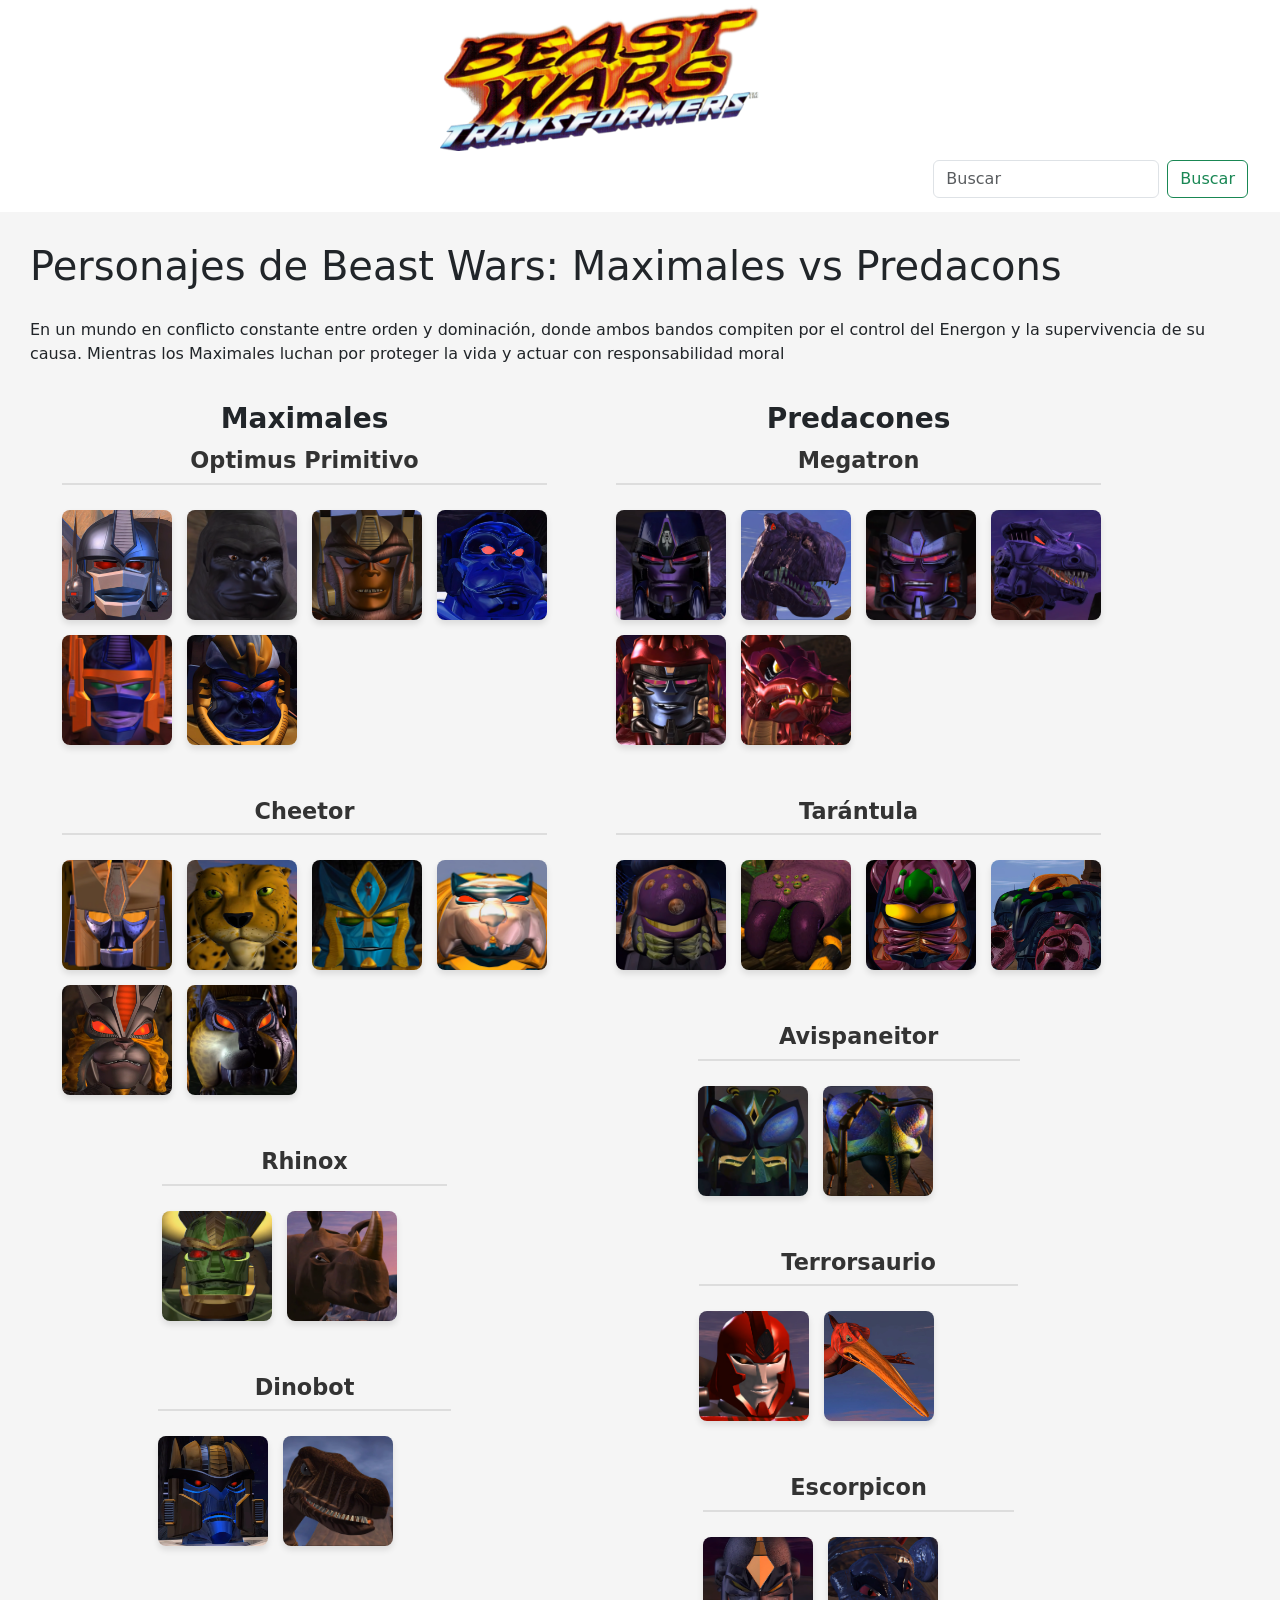
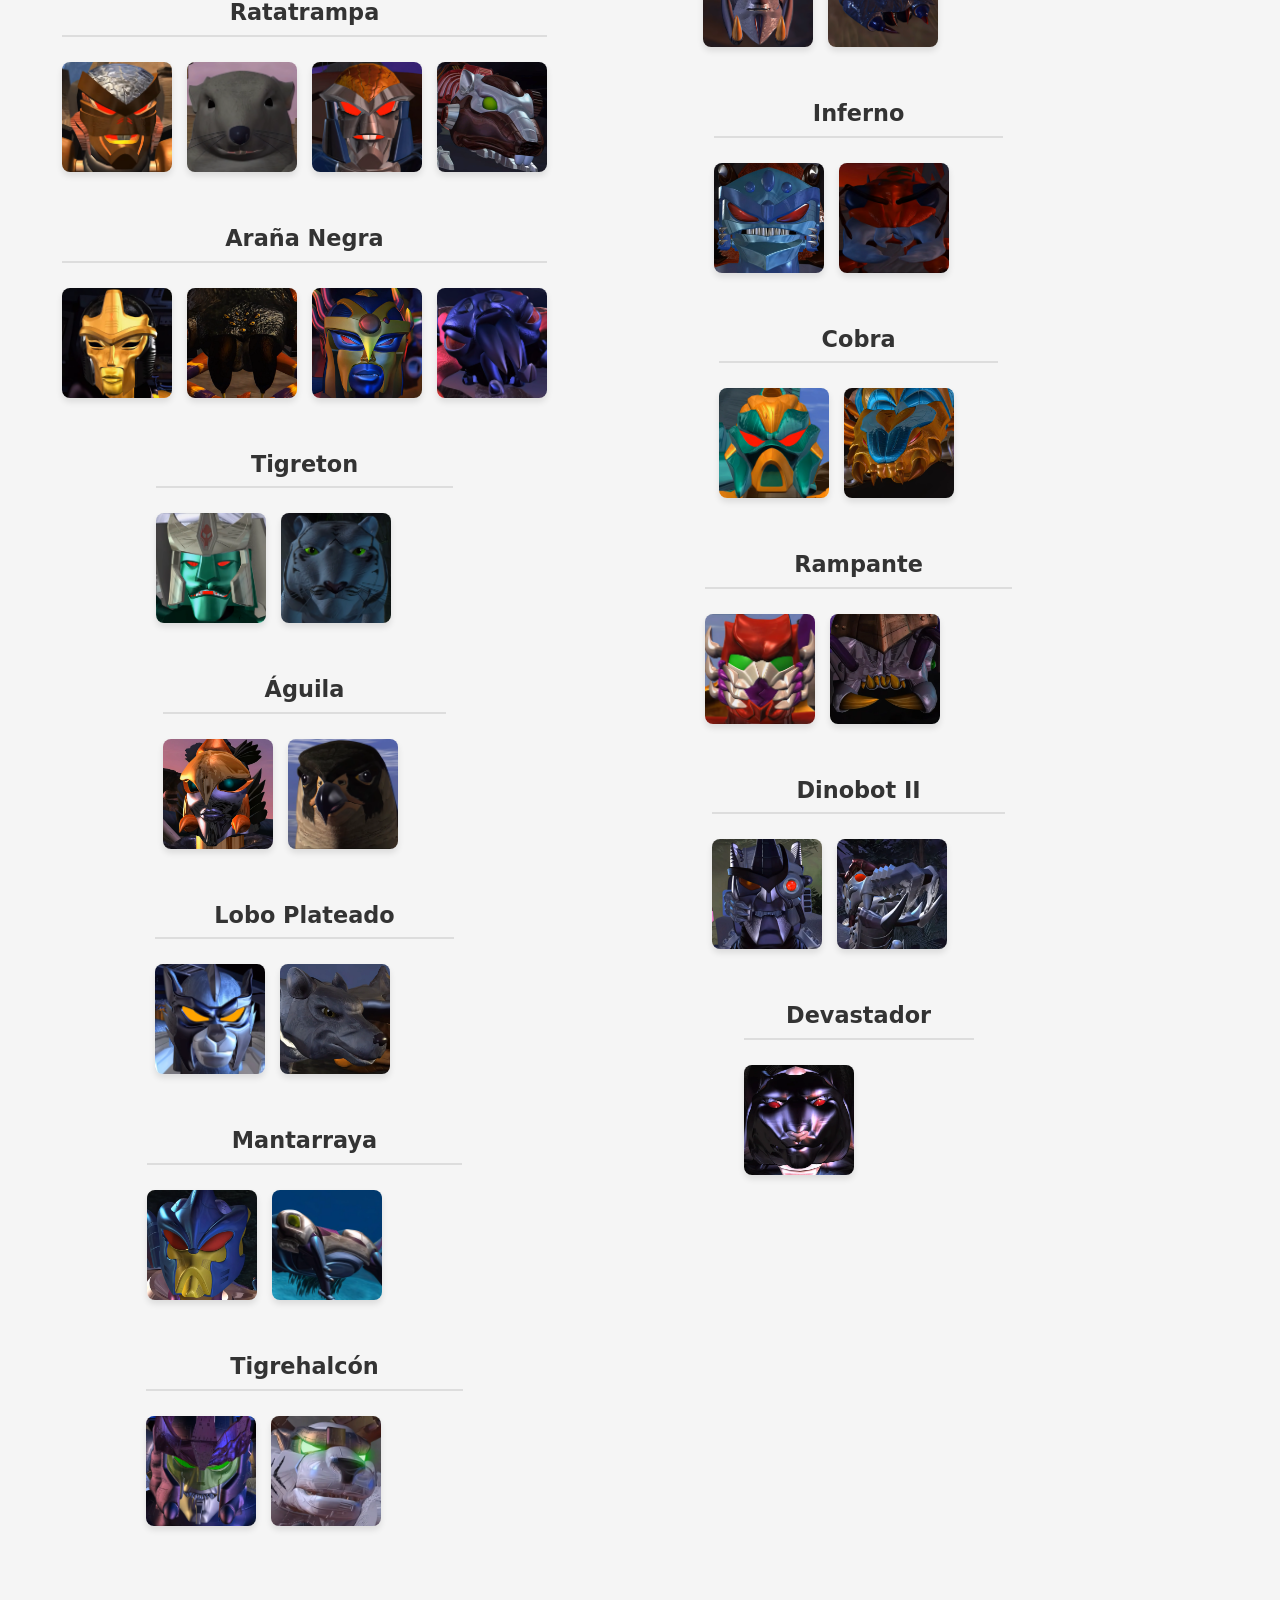
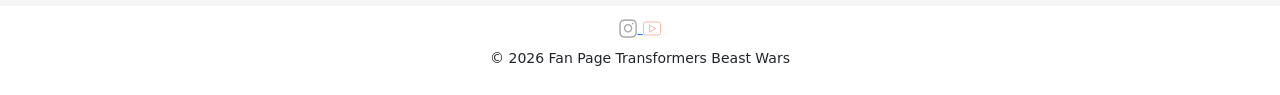
==== commit 1a401427: "se revisa y agrega SEO" ====
--- a/pages/personajes.html
+++ b/pages/personajes.html
@@ -2,7 +2,9 @@
 <head>
     <meta charset="UTF-8">
     <meta name="viewport" content="width=device-width, initial-scale=1.0">
-    <title> Transformers BeastWars Persnajes</title>
+    <title> Personajes de Beast Wars | Maximales y Predacons - Guía Completas</title>
+    <meta name="description" content="Conoce a todos los personajes de Transformers: Beast Wars. Detalles y formas de Optimus Primitivo, Megatron, Cheetor y más. ¡Descubre sus modos bestia y transmetal!">
+    <link rel="canonical" href="https://tusitio.com/pages/personajes.html" />
     <link href="https://cdn.jsdelivr.net/npm/bootstrap@5.3.8/dist/css/bootstrap.min.css" rel="stylesheet" integrity="sha384-sRIl4kxILFvY47J16cr9ZwB07vP4J8+LH7qKQnuqkuIAvNWLzeN8tE5YBujZqJLB" crossorigin="anonymous">
     <link rel="stylesheet" href="../css/styles.css">
 </head>
@@ -10,7 +12,7 @@
     <header>
         <!-- inicia banner principal -->
          <div>
-            <a href="../index.html"><img class="logo" src="../img/400px-BWTFcartoonlogo.png" alt="logo"></a>
+            <a href="../index.html"><img class="logo" src="../img/400px-BWTFcartoonlogo.png" alt="logo oficial de la serie Transformers BeastWars"></a>
          </div>
             <nav class="navbar navbar-expand-lg navbar-dark">
                 <div class="container-fluid">
@@ -45,7 +47,7 @@
         <section class="seccion-personajes">
 
             <h1>
-                Maximales V/S Predacones
+                Personajes de Beast Wars: Maximales vs Predacons
             </h1>
             <p>
                 En un mundo en conflicto constante entre orden y dominación, donde ambos bandos compiten por el control del Energon y la supervivencia de su causa. Mientras los Maximales luchan por proteger la vida y actuar con responsabilidad moral
@@ -59,60 +61,60 @@
                         </h3>
                              <ul>
                                 <li><strong>Optimus Primitivo</strong>
-                                    <div class="contenedor-efecto"><img src="../img/Optimus_Primitivo1-TransformersBW.webp" alt="primal_robot"><span class="capa-texto">Modo Robot</span></div>
-                                    <div class="contenedor-efecto"><img src="../img/Optimus_Primitivo2-TransformersBW.webp" alt="primal_bestia"><span class="capa-texto">Modo Bestia</span></div>
-                                    <div class="contenedor-efecto"><img src="../img/Optimus_Primitivo3-TransformersBW.webp" alt="primal_transmetal"><span class="capa-texto">Transmetal</span></div>
-                                    <div class="contenedor-efecto"><img src="../img/Optimus_Primitivo4-TransformersBW.webp" alt="primal_bestia_transmetal"><span class="capa-texto">Bestia Transmetal</span></div>
-                                    <div class="contenedor-efecto"><img src="../img/Optimus_Primitivo5-TransformersBW.webp" alt="primal_robot_transmetal2"><span class="capa-texto">Optimal Optimus</span></div>
-                                    <div class="contenedor-efecto"><img src="../img/Optimus_Primitivo6-TransformersBW.webp" alt="primal_bestia_transmetal2"><span class="capa-texto">Modo Vehículo</span></div>
+                                    <div class="contenedor-efecto"><img src="../img/Optimus_Primitivo1-TransformersBW.webp" alt="Optimus Primitivo Modo Robot"><span class="capa-texto">Modo Robot</span></div>
+                                    <div class="contenedor-efecto"><img src="../img/Optimus_Primitivo2-TransformersBW.webp" alt="Optimus Primitivo Modo Bestia"><span class="capa-texto">Modo Bestia</span></div>
+                                    <div class="contenedor-efecto"><img src="../img/Optimus_Primitivo3-TransformersBW.webp" alt="Optimus Primitivo Transmetal Modo Robot"><span class="capa-texto">Transmetal</span></div>
+                                    <div class="contenedor-efecto"><img src="../img/Optimus_Primitivo4-TransformersBW.webp" alt="Optimus Primitivo Transmetal Modo Bestia"><span class="capa-texto">Bestia Transmetal</span></div>
+                                    <div class="contenedor-efecto"><img src="../img/Optimus_Primitivo5-TransformersBW.webp" alt="Optimus Primitivo Transmetal 2 Modo Robot"><span class="capa-texto">Optimal Optimus</span></div>
+                                    <div class="contenedor-efecto"><img src="../img/Optimus_Primitivo6-TransformersBW.webp" alt="Optimus Primitivo Transmetal 2 Modo Bestia"><span class="capa-texto">Modo Vehículo</span></div>
                                 </li> 
                                 <li><strong>Cheetor</strong>
-                                    <div class="contenedor-efecto"><img src="../img/Chitor1-TransformersBW.webp" alt="cheetor_robot"><span class="capa-texto">Modo Robot</span></div>
-                                    <div class="contenedor-efecto"><img src="../img/Chitor2-TransformersBW.webp" alt="cheetor_bestia"><span class="capa-texto">Modo Bestia</span></div>
-                                    <div class="contenedor-efecto"><img src="../img/Chitor3-TransformersBW.webp" alt="cheetor_transmetal"><span class="capa-texto">Transmetal</span></div>
-                                    <div class="contenedor-efecto"><img src="../img/Chitor4-TransformersBW.webp" alt="chetor_bestia_transmetal"><span class="capa-texto">Bestia Transmetal</span></div>
-                                    <div class="contenedor-efecto"><img src="../img/Chitor5-TransformersBW.webp" alt="chetor_transmetal2"><span class="capa-texto">Transmetal 2</span></div>
-                                    <div class="contenedor-efecto"><img src="../img/Chitor6-TransformersBW.webp" alt="cheetor_bestia_transmetal2"><span class="capa-texto">Bestia Transmetal 2</span></div>
+                                    <div class="contenedor-efecto"><img src="../img/Chitor1-TransformersBW.webp" alt="Cheetor Modo Robot"><span class="capa-texto">Modo Robot</span></div>
+                                    <div class="contenedor-efecto"><img src="../img/Chitor2-TransformersBW.webp" alt="Cheetor Modo Bestia"><span class="capa-texto">Modo Bestia</span></div>
+                                    <div class="contenedor-efecto"><img src="../img/Chitor3-TransformersBW.webp" alt="Cheetor Transmetal Modo Robot"><span class="capa-texto">Transmetal</span></div>
+                                    <div class="contenedor-efecto"><img src="../img/Chitor4-TransformersBW.webp" alt="Cheetor Transmetal Modo Bestia"><span class="capa-texto">Bestia Transmetal</span></div>
+                                    <div class="contenedor-efecto"><img src="../img/Chitor5-TransformersBW.webp" alt="Cheetor Transmetal 2 Modo Robot "><span class="capa-texto">Transmetal 2</span></div>
+                                    <div class="contenedor-efecto"><img src="../img/Chitor6-TransformersBW.webp" alt="Cheetor Transmetal 2 Modo Bestia"><span class="capa-texto">Bestia Transmetal 2</span></div>
                                 </li>
                                 <li><strong>Rhinox</strong>
-                                    <div class="contenedor-efecto"><img src="../img/Rinox1-TransformersBW.webp" alt="rhinox_robot"><span class="capa-texto">Modo Robot</span></div>
-                                    <div class="contenedor-efecto"><img src="../img/Rinox2-TransformersBW.webp" alt="rhinox_bestia"><span class="capa-texto">Modo Bestia</span></div>
+                                    <div class="contenedor-efecto"><img src="../img/Rinox1-TransformersBW.webp" alt="Rhinox Modo Robot"><span class="capa-texto">Modo Robot</span></div>
+                                    <div class="contenedor-efecto"><img src="../img/Rinox2-TransformersBW.webp" alt="Rhinox Modo Bestia"><span class="capa-texto">Modo Bestia</span></div>
                                 </li>
                                 <li><strong>Dinobot</strong>
-                                    <div class="contenedor-efecto"><img src="../img/Dinobot1-TransformersBW.webp" alt="dinobot_robot"><span class="capa-texto">Modo Robot</span></div>
-                                    <div class="contenedor-efecto"><img src="../img/Dinobot2-TransformersBW.webp" alt="dinobot_bestia"><span class="capa-texto">Modo Bestia</span></div>
+                                    <div class="contenedor-efecto"><img src="../img/Dinobot1-TransformersBW.webp" alt="Dinobot Modo Robot"><span class="capa-texto">Modo Robot</span></div>
+                                    <div class="contenedor-efecto"><img src="../img/Dinobot2-TransformersBW.webp" alt="Dinobot Modo Bestia"><span class="capa-texto">Modo Bestia</span></div>
                                 </li>
                                 <li><strong>Ratatrampa</strong>
-                                    <div class="contenedor-efecto"><img src="../img/Ratatrampa1-TransformersBW.webp" alt="ratatrampa_robot"><span class="capa-texto">Modo Robot</span></div>
-                                    <div class="contenedor-efecto"><img src="../img/Ratatrampa2-TransformersBW.webp" alt="ratatrampa_bestia"><span class="capa-texto">Modo Bestia</span></div>
-                                    <div class="contenedor-efecto"><img src="../img/Ratatrampa3-TransformersBW.webp" alt="ratatrampa_transmetal"><span class="capa-texto">Transmetal</span></div>
-                                    <div class="contenedor-efecto"><img src="../img/Ratatrampa4-TransformersBW.webp" alt="ratatrampa_bestia_trasmetal"><span class="capa-texto">Bestia Transmetal</span></div>
+                                    <div class="contenedor-efecto"><img src="../img/Ratatrampa1-TransformersBW.webp" alt="Ratatrampa Modo Robot"><span class="capa-texto">Modo Robot</span></div>
+                                    <div class="contenedor-efecto"><img src="../img/Ratatrampa2-TransformersBW.webp" alt="Ratatrampa Modo Bestia"><span class="capa-texto">Modo Bestia</span></div>
+                                    <div class="contenedor-efecto"><img src="../img/Ratatrampa3-TransformersBW.webp" alt="Ratatrampa Transmetal Modo Robot"><span class="capa-texto">Transmetal</span></div>
+                                    <div class="contenedor-efecto"><img src="../img/Ratatrampa4-TransformersBW.webp" alt="Ratatrampa Transmetal Modo Bestia"><span class="capa-texto">Bestia Transmetal</span></div>
                                 </li>
                                 <li><strong>Araña Negra</strong>
-                                    <div class="contenedor-efecto"><img src="../img/Ara_a_Negra1-TransformersBW.webp" alt="aran_robot"><span class="capa-texto">Modo Robot</span></div>
-                                    <div class="contenedor-efecto"><img src="../img/Ara_a_Negra2-TransformersBW.webp" alt="aran_bestia"><span class="capa-texto">Modo Bestia</span></div>
-                                    <div class="contenedor-efecto"><img src="../img/Ara_a_Negra3-TransformersBW.webp" alt="aran_transmetal"><span class="capa-texto">Transmetal 2</span></div>
-                                    <div class="contenedor-efecto"><img src="../img/Ara_a_Negra4-TransformersBW.webp" alt="aran_bestia_transmetal"><span class="capa-texto">Bestia Transmetal 2</span></div>
+                                    <div class="contenedor-efecto"><img src="../img/Ara_a_Negra1-TransformersBW.webp" alt="Araña Negra Modo Robot"><span class="capa-texto">Modo Robot</span></div>
+                                    <div class="contenedor-efecto"><img src="../img/Ara_a_Negra2-TransformersBW.webp" alt="Araña Negra Modo Bestia"><span class="capa-texto">Modo Bestia</span></div>
+                                    <div class="contenedor-efecto"><img src="../img/Ara_a_Negra3-TransformersBW.webp" alt="Araña Negra Transmetal Modo Robot"><span class="capa-texto">Transmetal 2</span></div>
+                                    <div class="contenedor-efecto"><img src="../img/Ara_a_Negra4-TransformersBW.webp" alt="Araña Negra Transmetal Modo Bestia"><span class="capa-texto">Bestia Transmetal 2</span></div>
                                 </li>
                                 <li><strong>Tigreton</strong>
-                                    <div class="contenedor-efecto"><img src="../img/Tigreton1-TransformersBW.webp" alt="tigreton_robot"><span class="capa-texto">Modo Robot</span></div>
-                                    <div class="contenedor-efecto"><img src="../img/Tigreton2-TransformersBW.webp" alt="tigreton_bestia"><span class="capa-texto">Modo Bestia</span></div>
+                                    <div class="contenedor-efecto"><img src="../img/Tigreton1-TransformersBW.webp" alt="Tigreton Modo Robot"><span class="capa-texto">Modo Robot</span></div>
+                                    <div class="contenedor-efecto"><img src="../img/Tigreton2-TransformersBW.webp" alt="Tigreton Modo Bestia"><span class="capa-texto">Modo Bestia</span></div>
                                 </li>
                                 <li><strong>Águila</strong>
-                                    <div class="contenedor-efecto"><img src="../img/guila1-TransformersBW.webp" alt="aguila_robot"><span class="capa-texto">Modo Robot</span></div>
-                                    <div class="contenedor-efecto"><img src="../img/guila2-TransformersBW.webp" alt="agila_bestia"><span class="capa-texto">Modo Bestia</span></div>
+                                    <div class="contenedor-efecto"><img src="../img/guila1-TransformersBW.webp" alt="Aguila Modo Robot"><span class="capa-texto">Modo Robot</span></div>
+                                    <div class="contenedor-efecto"><img src="../img/guila2-TransformersBW.webp" alt="Aguila Modo Bestia"><span class="capa-texto">Modo Bestia</span></div>
                                 </li>
                                 <li><strong>Lobo Plateado</strong>
-                                    <div class="contenedor-efecto"><img src="../img/Lobo_Plateado1-TransformersBW.webp" alt="lobop_robot"><span class="capa-texto">Modo Robot</span></div>
-                                    <div class="contenedor-efecto"><img src="../img/Lobo_Plateado2-TransformersBW.webp" alt="lobop_bestia"><span class="capa-texto">Modo Bestia</span></div>
+                                    <div class="contenedor-efecto"><img src="../img/Lobo_Plateado1-TransformersBW.webp" alt="Lobo Plateado Modo Robot"><span class="capa-texto">Modo Robot</span></div>
+                                    <div class="contenedor-efecto"><img src="../img/Lobo_Plateado2-TransformersBW.webp" alt="Lobo Plateado Modo Bestia"><span class="capa-texto">Modo Bestia</span></div>
                                 </li>
                                 <li><strong>Mantarraya</strong>
-                                    <div class="contenedor-efecto"><img src="../img/Mantarraya1-TransformersBW.webp" alt="manta_robot"><span class="capa-texto">Modo Robot</span></div>
-                                    <div class="contenedor-efecto"><img src="../img/Mantarraya2-TransformersBW.webp" alt="manta_bestia"><span class="capa-texto">Modo Bestia</span></div>
+                                    <div class="contenedor-efecto"><img src="../img/Mantarraya1-TransformersBW.webp" alt="Mantarraya Modo Robot"><span class="capa-texto">Modo Robot</span></div>
+                                    <div class="contenedor-efecto"><img src="../img/Mantarraya2-TransformersBW.webp" alt="Mantarraya Modo Bestia"><span class="capa-texto">Modo Bestia</span></div>
                                 </li>
                                 <li><strong>Tigrehalcón</strong>
-                                    <div class="contenedor-efecto"><img src="../img/Tigrehalc_n1-TransformersBW.webp" alt="tigrehal_robot"><span class="capa-texto">Modo Robot</span></div>
-                                    <div class="contenedor-efecto"><img src="../img/Tigrehalc_n2-TransformersBW.webp" alt="tigrehal_bestia"><span class="capa-texto">Modo Bestia</span></div>
+                                    <div class="contenedor-efecto"><img src="../img/Tigrehalc_n1-TransformersBW.webp" alt="Tigrehalcón Modo Robot"><span class="capa-texto">Modo Robot</span></div>
+                                    <div class="contenedor-efecto"><img src="../img/Tigrehalc_n2-TransformersBW.webp" alt="Tigrehalcón Modo Bestia"><span class="capa-texto">Modo Bestia</span></div>
                                 </li>
                             </ul>
                         </div>
@@ -121,49 +123,49 @@
                             <h3><strong>Predacones</strong></h3>
                             <ul>
                                 <li><strong>Megatron</strong>
-                                    <div class="contenedor-efecto"><img src="../img/Megatron1-TransformersBW.webp" alt="megatron_robot"><span class="capa-texto">Modo Robot</span></div>
-                                    <div class="contenedor-efecto"><img src="../img/Megatron2-TransformersBW.webp" alt="megatron_bestia"><span class="capa-texto">Modo Bestia</span></div>
-                                    <div class="contenedor-efecto"><img src="../img/Megatron3-TransformersBW.webp" alt="megatron_robot_transmetal"><span class="capa-texto">Transmetal</span></div>
-                                    <div class="contenedor-efecto"><img src="../img/Megatron4-TransformersBW.webp" alt="megatron_bestia_transmetal"><span class="capa-texto">Bestia Transmetal</span></div>
-                                    <div class="contenedor-efecto"><img src="../img/Megatron5-TransformersBW.webp" alt="megatron_robot_transmetal2"><span class="capa-texto">Transmetal 2</span></div>
-                                    <div class="contenedor-efecto"><img src="../img/Megatron6-TransformersBW.webp" alt="megatron_bestia_transmetal2"><span class="capa-texto">Modo Dragón</span></div> 
+                                    <div class="contenedor-efecto"><img src="../img/Megatron1-TransformersBW.webp" alt="Megatron Modo Robot"><span class="capa-texto">Modo Robot</span></div>
+                                    <div class="contenedor-efecto"><img src="../img/Megatron2-TransformersBW.webp" alt="Megatron Modo Bestia"><span class="capa-texto">Modo Bestia</span></div>
+                                    <div class="contenedor-efecto"><img src="../img/Megatron3-TransformersBW.webp" alt="Megatron Transmetal Modo Robot"><span class="capa-texto">Transmetal</span></div>
+                                    <div class="contenedor-efecto"><img src="../img/Megatron4-TransformersBW.webp" alt="Megratron  Transmetal Modo Bestia"><span class="capa-texto">Bestia Transmetal</span></div>
+                                    <div class="contenedor-efecto"><img src="../img/Megatron5-TransformersBW.webp" alt="Megatron  Transmetal 2 Modo Robot"><span class="capa-texto">Transmetal 2</span></div>
+                                    <div class="contenedor-efecto"><img src="../img/Megatron6-TransformersBW.webp" alt="Megatron Transmetal 2 Modo Bestia"><span class="capa-texto">Modo Dragón</span></div> 
                                 </li>
                                 <li><strong>Tarántula</strong>
-                                    <div class="contenedor-efecto"><img src="../img/Tar_ntula1-TransformersBW.webp" alt="tarantula_robot"><span class="capa-texto">Modo Robot</span></div>
-                                    <div class="contenedor-efecto"><img src="../img/Tar_ntula2-TransformersBW.webp" alt="tarantula_bestia"><span class="capa-texto">Modo Bestia</span></div>
-                                    <div class="contenedor-efecto"><img src="../img/Tar_ntula3-TransformersBW.webp" alt="tarantula_robot_transmetal"><span class="capa-texto">Transmetal</span></div>
-                                    <div class="contenedor-efecto"><img src="../img/Tar_ntula4-TransformersBW.webp" alt="tarantula_bestia_transmetal"><span class="capa-texto">Bestia Transmetal</span></div>
+                                    <div class="contenedor-efecto"><img src="../img/Tar_ntula1-TransformersBW.webp" alt="Tarantula Modo Robot"><span class="capa-texto">Modo Robot</span></div>
+                                    <div class="contenedor-efecto"><img src="../img/Tar_ntula2-TransformersBW.webp" alt="Tarantula Modo Bestia"><span class="capa-texto">Modo Bestia</span></div>
+                                    <div class="contenedor-efecto"><img src="../img/Tar_ntula3-TransformersBW.webp" alt="Tarantula Transmetal Modo Robot"><span class="capa-texto">Transmetal</span></div>
+                                    <div class="contenedor-efecto"><img src="../img/Tar_ntula4-TransformersBW.webp" alt="Tarantula Transmetal Modo Bestia"><span class="capa-texto">Bestia Transmetal</span></div>
                                 </li>
                                 <li><strong>Avispaneitor</strong>
-                                    <div class="contenedor-efecto"><img src="../img/Avispaneitor1-TransformersBW.webp" alt="avispa_robot"><span class="capa-texto">Modo Robot</span></div>
-                                    <div class="contenedor-efecto"><img src="../img/Avispaneitor2-TransformersBW.webp" alt="avispa_bestia"><span class="capa-texto">Modo Avispa</span></div>
+                                    <div class="contenedor-efecto"><img src="../img/Avispaneitor1-TransformersBW.webp" alt="Avispaneitor Modo Robot"><span class="capa-texto">Modo Robot</span></div>
+                                    <div class="contenedor-efecto"><img src="../img/Avispaneitor2-TransformersBW.webp" alt="Avispaneitor Modo Bestia"><span class="capa-texto">Modo Avispa</span></div>
                                 </li>
                                 <li><strong>Terrorsaurio</strong>
-                                    <div class="contenedor-efecto"><img src="../img/Terrorsaurio1-TransformersBW.webp" alt="terror_robot"><span class="capa-texto">Modo Robot</span></div>
-                                    <div class="contenedor-efecto"><img src="../img/Terrorsaurio2-TransformersBW.webp" alt="terror_bestia"><span class="capa-texto">Modo Bestia</span></div>
+                                    <div class="contenedor-efecto"><img src="../img/Terrorsaurio1-TransformersBW.webp" alt="Terrorsaurio Modo Robot"><span class="capa-texto">Modo Robot</span></div>
+                                    <div class="contenedor-efecto"><img src="../img/Terrorsaurio2-TransformersBW.webp" alt="Terrorsaurio Modo Bestia"><span class="capa-texto">Modo Bestia</span></div>
                                 </li>
                                 <li><strong>Escorpicon</strong>
-                                    <div class="contenedor-efecto"><img src="../img/Escorpicon1-TransformersBW.webp" alt="escorpion_robot"><span class="capa-texto">Modo Robot</span></div>
-                                    <div class="contenedor-efecto"><img src="../img/Escorpicon2-TransformersBW.webp" alt="escorpion_bestia"><span class="capa-texto">Modo Bestia</span></div>
+                                    <div class="contenedor-efecto"><img src="../img/Escorpicon1-TransformersBW.webp" alt="Escorpicon Modo Robot"><span class="capa-texto">Modo Robot</span></div>
+                                    <div class="contenedor-efecto"><img src="../img/Escorpicon2-TransformersBW.webp" alt="Escorpicon Modo Bestia"><span class="capa-texto">Modo Bestia</span></div>
                                 </li>
                                 <li><strong>Inferno</strong>
-                                    <div class="contenedor-efecto"><img src="../img/Infierno1-TransformersBW.webp" alt="infierno_robot"><span class="capa-texto">Modo Robot</span></div>
-                                    <div class="contenedor-efecto"><img src="../img/Infierno2-TransformersBW.webp" alt="infierno_bestia"><span class="capa-texto">Modo Bestia</span></div>
+                                    <div class="contenedor-efecto"><img src="../img/Infierno1-TransformersBW.webp" alt="Inferno Modo Robot"><span class="capa-texto">Modo Robot</span></div>
+                                    <div class="contenedor-efecto"><img src="../img/Infierno2-TransformersBW.webp" alt="Inferno Modo Bestia"><span class="capa-texto">Modo Bestia</span></div>
                                 </li>
                                 <li><strong>Cobra</strong>
-                                    <div class="contenedor-efecto"><img src="../img/Cobra1-TransformersBW.webp" alt="cobra_robot"><span class="capa-texto">Modo Robot</span></div>
-                                    <div class="contenedor-efecto"><img src="../img/Cobra2-TransformersBW.webp" alt="cobra_bestia"><span class="capa-texto">Modo Bestia</span></div>
+                                    <div class="contenedor-efecto"><img src="../img/Cobra1-TransformersBW.webp" alt="Cobra Modo Robot"><span class="capa-texto">Modo Robot</span></div>
+                                    <div class="contenedor-efecto"><img src="../img/Cobra2-TransformersBW.webp" alt="Cobra Modo Bestia"><span class="capa-texto">Modo Bestia</span></div>
                                 </li>
                                 <li><strong>Rampante</strong>
-                                    <div class="contenedor-efecto"><img src="../img/Rampante1-TransformersBW.webp" alt="rampante_robot"><span class="capa-texto">Modo Robot</span></div>
-                                    <div class="contenedor-efecto"><img src="../img/Rampante2-TransformersBW.webp" alt="rampante_bestia"><span class="capa-texto">Modo Bestia</span></div>
+                                    <div class="contenedor-efecto"><img src="../img/Rampante1-TransformersBW.webp" alt="Rampante Modo Robot"><span class="capa-texto">Modo Robot</span></div>
+                                    <div class="contenedor-efecto"><img src="../img/Rampante2-TransformersBW.webp" alt="Rampante Modo Bestia"><span class="capa-texto">Modo Bestia</span></div>
                                 </li>
                                 <li><strong>Dinobot II</strong>
-                                    <div class="contenedor-efecto"><img src="../img/T2Dinobot1-TransformersBW.webp" alt="dino2_robot"><span class="capa-texto">Modo Robot</span></div>
-                                    <div class="contenedor-efecto"><img src="../img/T2Dinobot2-TransformersBW.webp" alt="dino2_bestia"><span class="capa-texto">Modo Bestia</span></div>    
+                                    <div class="contenedor-efecto"><img src="../img/T2Dinobot1-TransformersBW.webp" alt="Dinobot 2 Modo Robot"><span class="capa-texto">Modo Robot</span></div>
+                                    <div class="contenedor-efecto"><img src="../img/T2Dinobot2-TransformersBW.webp" alt="Dinobot 2 Modo Bestia"><span class="capa-texto">Modo Bestia</span></div>    
                                 </li>
                                 <li><strong>Devastador</strong>
-                                    <div class="contenedor-efecto"><img src="../img/Devastador-TransformersBW.webp" alt="devastador_robot"><span class="capa-texto">Modo Robot</span></div>
+                                    <div class="contenedor-efecto"><img src="../img/Devastador-TransformersBW.webp" alt="Debastador BeastWars"><span class="capa-texto">Modo Robot</span></div>
                                 </li>
                             </ul>
                         </div>  
@@ -179,7 +181,8 @@
         <a  href="">
             <img class="redes-sociales" src="../img/yt-linea-roja.ico" alt="Youtube">
         </a>
-
+        <p class="mt-2"><small>&copy; 2026 Fan Page Transformers Beast Wars</small></p>
+    </footer>
     </footer>
     <!-- js -->
     <script src="https://cdn.jsdelivr.net/npm/bootstrap@5.3.8/dist/js/bootstrap.bundle.min.js" integrity="sha384-FKyoEForCGlyvwx9Hj09JcYn3nv7wiPVlz7YYwJrWVcXK/BmnVDxM+D2scQbITxI" crossorigin="anonymous"></script>
--- a/css/styles.css
+++ b/css/styles.css
@@ -1,297 +1,278 @@
-/* reset de CSS */
-
-*{
-    margin: 0;
-    padding: 0;
-    box-sizing: border-box;
-}
-/* inicio estilos header */
-
-      /* estilo logo */
-
-    header{
-        background-image: url(../img/img-fondo.jpg);
-        padding: 5px;
-    }
-
-    header div{
-        display: flex;
-        justify-content: center;
-        align-items: center;
-    }
-
-    header div a img{
-        width: 80%;
-    }
-
-    .navbar{
-        margin-left: 15px;
-        margin-right: 15px;
-    }
-
-/* inicio estilos main */
-
-    main{
-    background-color: whitesmoke;
-    padding: 30px;
-    }
-
-    /* grid */
-    
-    .container-principal {
-        display: grid;
-        grid-template-columns: 1fr;
-        gap: 40px;
-        padding: 20px;
-    }
-
-    /* historia */
-
-    .seccion-historia div {
-        display: grid;
-        grid-template-columns: 300px 1fr; 
-        gap: 20px;
-        align-items: center;
-    }
-
-    .seccion-historia h1, .seccion-historia p{
-        grid-column: 1 / -1;
-    }
-
-    /* personajes */
-
-    .seccion-personajes h2, .seccion-personajes p {
-        grid-column: 1 / -1;
-    }
-
-    .seccion-personajes {
-        display: grid;
-        gap: 20px;
-    }
-
-    .seccion-personajes .f-maximal,.seccion-personajes .f-predacon {
-        display: inline-block; 
-        width: 45%; 
-        text-align: center;
-    }
-
-    .seccion-personajes div:has(.faccion) {
-        display: grid;
-        grid-template-columns: 1fr 1fr;
-        gap: 20px;
-    }
-
-   /* estilos facciones*/
-
-    .contenedor-facciones ul{
-        list-style: none;
-        display: flex;
-        flex-direction: column;
-        justify-content: center;
-        align-items: center;
-    }
-
-   /* separacion personajes maximal / predacon*/
-   
-   /* estlio general  */
-
-    .f-maximal ul, .f-predacon ul {
-        list-style: none;
-        padding: 0;
-        margin: 0;
-    }
-
-    /* grid personajes  */
-
-    .f-maximal ul li, .f-predacon ul li {
-        margin-bottom: 50px;
-        display: grid;
-        grid-template-columns: repeat(4, 1fr); 
-        grid-template-rows: auto auto; 
-        gap: 15px;
-        align-items: start; 
-    }
-
-    .f-maximal ul li strong, .f-predacon ul li strong {
-        grid-column: 1 / 5; 
-        font-size: 1.4rem;
-        margin-bottom: 10px;
-        color: #333;
-        border-bottom: 2px solid #ddd;
-        padding-bottom: 5px;
-    }
-
-    /* efectos */
-
-    .contenedor-efecto {
-        position: relative; 
-        width: 100%;
-        height: 110px;     
-        overflow: hidden;   
-        border-radius: 8px;
-        box-shadow: 0 4px 6px rgba(0,0,0,0.1);
-    }
-
-    .contenedor-efecto img {
-        width: 100%;
-        height: 100%;
-        object-fit: cover; 
-        display: block;
-        transition: transform 0.4s ease; 
-    }
-
-    /* texto */
-
-    .capa-texto {
-        position: absolute;
-        top: 0;
-        left: 0;
-        width: 100%;
-        height: 100%;
-        display: flex;
-        align-items: center;
-        justify-content: center;
-        text-align: center;
-        padding: 10px;
-        font-size: 0.75rem;
-        font-weight: bold;
-        color: white;
-        text-transform: uppercase;
-        opacity: 0; 
-        transition: opacity 0.3s ease;
-    }
-
-    /* Color Verde para Maximales */
-    .f-maximal .capa-texto {
-        background: rgba(46, 204, 113, 0.8); 
-    }
-
-    /* Color Rojo para Predacons */
-    .f-predacon .capa-texto {
-        background: rgba(192, 57, 43, 0.8); 
-    }
-
-    /*  efectos de hover */
-    
-    .contenedor-efecto:hover .capa-texto {
-        opacity: 1;
-    }
-
-    .contenedor-efecto:hover img {
-        transform: scale(1.1);
-    }
-
-    /* temporadas */
-    .seccion-temporadas div {
-        display: grid;
-        grid-template-columns: repeat(3, 1fr); 
-        gap: 20px;
-        align-items: start;
-    }
-
-    .seccion-temporadas h2 {
-        grid-column: 1 / -1; 
-    }
-
-    /* estilo img intro  */
-
-    .img-intro{
-        width: 90%;
-        }
-    
-    /* estilo img facciones */
-
-    .faccion{
-        width: 500px;
-
-    }
-
-    /* estilo temporadas */
-
-    article ul{
-        list-style: none;
-    }
-
-/* inicio estilos footer */
-
-footer{
-    background-image: url(../img/img-fondo.jpg);
-    padding: 10px;
+/*reset*/
+* {
+  margin: 0;
+  padding: 0;
+  box-sizing: border-box;
+}
+
+/*header*/
+header {
+  background-image: url(../img/img-fondo.jpg);
+  padding: 5px;
+}
+header div {
+  display: flex;
+  justify-content: center;
+  align-items: center;
+}
+header a img {
+  width: 80%;
+}
+header .navbar {
+  margin-left: 15px;
+  margin-right: 15px;
+}
+
+/*main*/
+main {
+  background-color: whitesmoke;
+  gap: none;
+  padding: 30px;
+  margin: none;
+}
+
+/*grid*/
+.container-principal {
+  display: grid;
+  grid-template-columns: 1fr;
+  grid-template-rows: none;
+  gap: 40px;
+  padding: 20px;
+  margin: none;
+}
+
+/*historia*/
+.seccion-historia div {
+  display: grid;
+  grid-template-columns: 300px 1fr;
+  grid-template-rows: none;
+  gap: 20px;
+  align-items: center;
+}
+
+.seccion-historia h1, .seccion-historia p {
+  grid-column: 1/-1;
+}
+
+/*personajes home*/
+.seccion-personajes h2, .seccion-personajes p {
+  grid-column: 1/-1;
+}
+
+.seccion-personajes {
+  display: grid;
+  gap: 20px;
+}
+
+.seccion-personajes .f-maximal, .seccion-personajes .f-predacon {
+  display: inline-block;
+  width: 45%;
+  text-align: center;
+}
+
+.seccion-personajes div:has(.faccion) {
+  display: grid;
+  grid-template-columns: 1fr 1fr;
+  grid-template-rows: none;
+  gap: 20px;
+}
+
+/* estilo img intro home  */
+.img-intro {
+  width: 90%;
+}
+
+/* estilo img facciones home */
+.faccion {
+  width: 500px;
+}
+
+/*estilo facciones*/
+.contenedor-facciones ul {
+  list-style: none;
+  display: flex;
+  justify-content: center;
+  align-items: center;
+  flex-direction: column;
+}
+
+/* separacion personajes maximal / predacon*/
+/* estlio general  */
+.f-maximal ul, .f-predacon ul {
+  list-style: none;
+  gap: none;
+  padding: 0;
+  margin: 0;
+}
+
+/*grid personajes*/
+.f-maximal ul li, .f-predacon ul li {
+  margin-bottom: 50px;
+  display: grid;
+  grid-template-columns: repeat(4 1fr);
+  grid-template-rows: auto auto;
+  gap: 15px;
+  align-items: start;
+}
+.f-maximal ul li strong, .f-predacon ul li strong {
+  grid-column: 1/5;
+  font-size: 1.4rem;
+  margin-bottom: 10px;
+  color: #333;
+  border-bottom: 2px solid #ddd;
+  padding-bottom: 5px;
+}
+
+/* efectos*/
+.contenedor-efecto {
+  position: relative;
+  width: 100%;
+  height: 110px;
+  overflow: hidden;
+  border-radius: 8px;
+  box-shadow: 0 4px 6px rgba(0, 0, 0, 0.1);
+}
+
+.contenedor-efecto img {
+  width: 100%;
+  height: 100%;
+  object-fit: cover;
+  display: block;
+  transition: transform 0.4s ease;
+}
+
+/*textos*/
+.capa-texto {
+  position: absolute;
+  top: 0;
+  left: 0;
+  width: 100%;
+  height: 100%;
+  display: flex;
+  align-items: center;
+  justify-content: center;
+  text-align: center;
+  padding: 10px;
+  font-size: 0.75rem;
+  font-weight: bold;
+  color: white;
+  text-transform: uppercase;
+  opacity: 0;
+  transition: opacity 0.3s ease;
+}
+
+/* Color Verde para Maximales */
+.f-maximal .capa-texto {
+  background: rgba(46, 204, 113, 0.8);
+}
+
+/* Color Rojo para Predacons */
+.f-predacon .capa-texto {
+  background: rgba(192, 57, 43, 0.8);
+}
+
+/*  efectos de hover */
+.contenedor-efecto:hover .capa-texto {
+  opacity: 1;
+}
+.contenedor-efecto:hover .img {
+  transform: scale(1.1);
+}
+
+/*temporadas*/
+article ul {
+  list-style: none;
+}
+
+.seccion-temporadas h1 {
+  grid-column: 1/-1;
+}
+.seccion-temporadas div {
+  display: grid;
+  grid-template-columns: repeat(3, 1fr);
+  grid-template-rows: none;
+  gap: 20px;
+  align-items: start;
+}
+
+/*footer*/
+footer {
+  background-image: url(../img/img-fondo.jpg);
+  padding: 10px;
+  text-align: center;
+}
+
+/* estilos redes-sociales */
+.redes-sociales {
+  width: 1.5%;
+  list-style: none;
+}
+
+/*MQ*/
+/*mobile*/
+@media (max-width: 600px) {
+  header div img {
+    width: 60%;
+  }
+  .seccion-historia div,
+  .seccion-personajes div:has(.faccion),
+  .seccion-temporadas .grid-temporadas {
+    grid-template-columns: 1fr;
+    grid-template-rows: auto;
     text-align: center;
-    }
-
-    /* estilos redes-sociales */
-
-.redes-sociales{
-    width: 1.5%;
-    list-style: none;
-    }
-
-/* mq */
-
-    /* mobile */
-
-    @media (max-width: 600px){
-       header div img {
-        width: 60%;  
-    }
-   
-    .seccion-historia div, .seccion-personajes div:has(.faccion),.seccion-temporadas .grid-temporadas {
-        grid-template-columns: 1fr ;
-        grid-template-rows: auto;
-        text-align: center;
-        overflow-x: scroll;
-    }
-    
-    .img-intro {
-        width: 60%;
-        margin-bottom: 20px;
-    }
-
-    .faccion {
-        width: 450px; 
-        margin: 0 auto;
-    }
-
-    .seccion-personajes .f-maximal, 
-    .seccion-personajes .f-predacon {
-        width: 100%;
-        margin-bottom: 30px;
-        overflow-x: scroll;
-    }
-
-    .redes-sociales {
-        width: 30px;
-        margin-right: 15px;
-    }
-    }
-
-    /*  tablet */
-
-    @media (max-width: 1024px){
-        .f-maximal ul li, .f-predacon ul li {
-        grid-template-columns: repeat(3, 1fr);
-    }
-       
-    .f-maximal ul li strong, .f-predacon ul li strong {
-        grid-column: 1 / 4;
-    }
-    
-    }
-    
-    /* desktop */
-
-    @media (min-width: 1024px){
-        .f-maximal ul li, .f-predacon ul li {
-        grid-template-columns: repeat(4, 1fr);
-    }
-
-    .f-maximal ul li strong, .f-predacon ul li strong {
-        grid-column: 1 / 5;
-    }
-
-    .seccion-personajes div:has(.faccion) {
-        grid-template-columns: 1fr 1fr;
-        gap: 50px;
-    }
-    }+    overflow-x: scroll;
+  }
+  .img-intro {
+    width: 60%;
+    margin-bottom: 20px;
+  }
+  .faccion {
+    width: 450px;
+    margin: 0 auto;
+  }
+  .seccion-personajes .f-maximal, .seccion-personajes .f-predacon {
+    width: 100%;
+    margin-bottom: 30px;
+    overflow-x: scroll;
+  }
+  .redes-sociales {
+    width: 30px;
+    margin-right: 15px;
+  }
+}
+/*tablet*/
+@media (max-width: 1024px) {
+  .seccion-historia div {
+    grid-template-columns: 1fr 1fr;
+    grid-template-rows: none;
+    text-align: left;
+  }
+  .f-maximal ul li, .f-predacon ul li {
+    grid-template-columns: repeat(3fr 1fr);
+    grid-template-rows: none;
+  }
+  .f-maximal ul li strong, .f-predacon ul li strong {
+    grid-column: 1/4;
+  }
+  .seccion-temporadas .grid-temporadas {
+    grid-template-columns: 1fr 1fr;
+    grid-template-rows: none;
+  }
+}
+/*desktop*/
+@media (min-width: 1440px) {
+  .f-maximal ul li, .f-predacon ul li {
+    grid-template-columns: repeat(4, 1fr);
+    grid-template-rows: none;
+  }
+  .f-maximal ul li strong, .f-predacon ul li strong {
+    grid-column: 1/5;
+  }
+  .seccion-personajes div:has(.faccion) {
+    grid-template-columns: 1fr 1fr;
+    grid-template-rows: none;
+    gap: 50px;
+  }
+}
+
+/*# sourceMappingURL=styles.css.map */
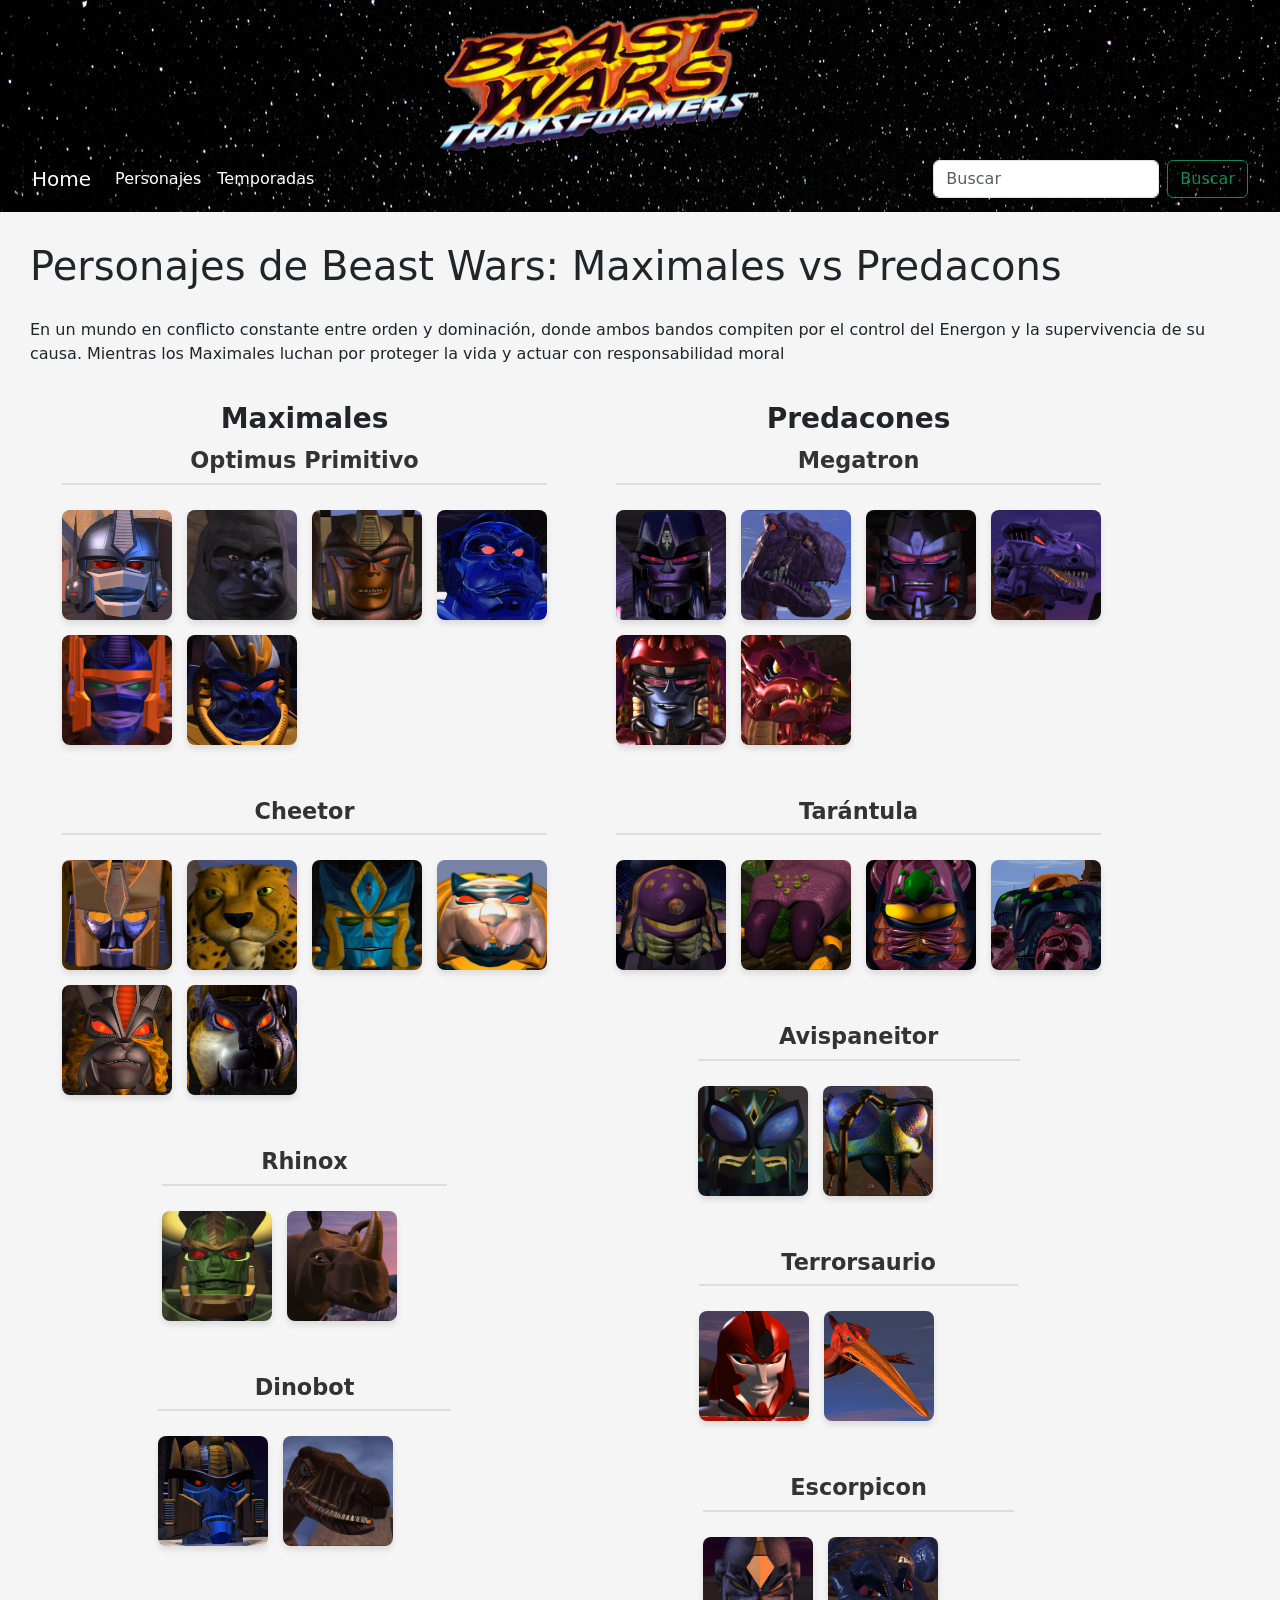
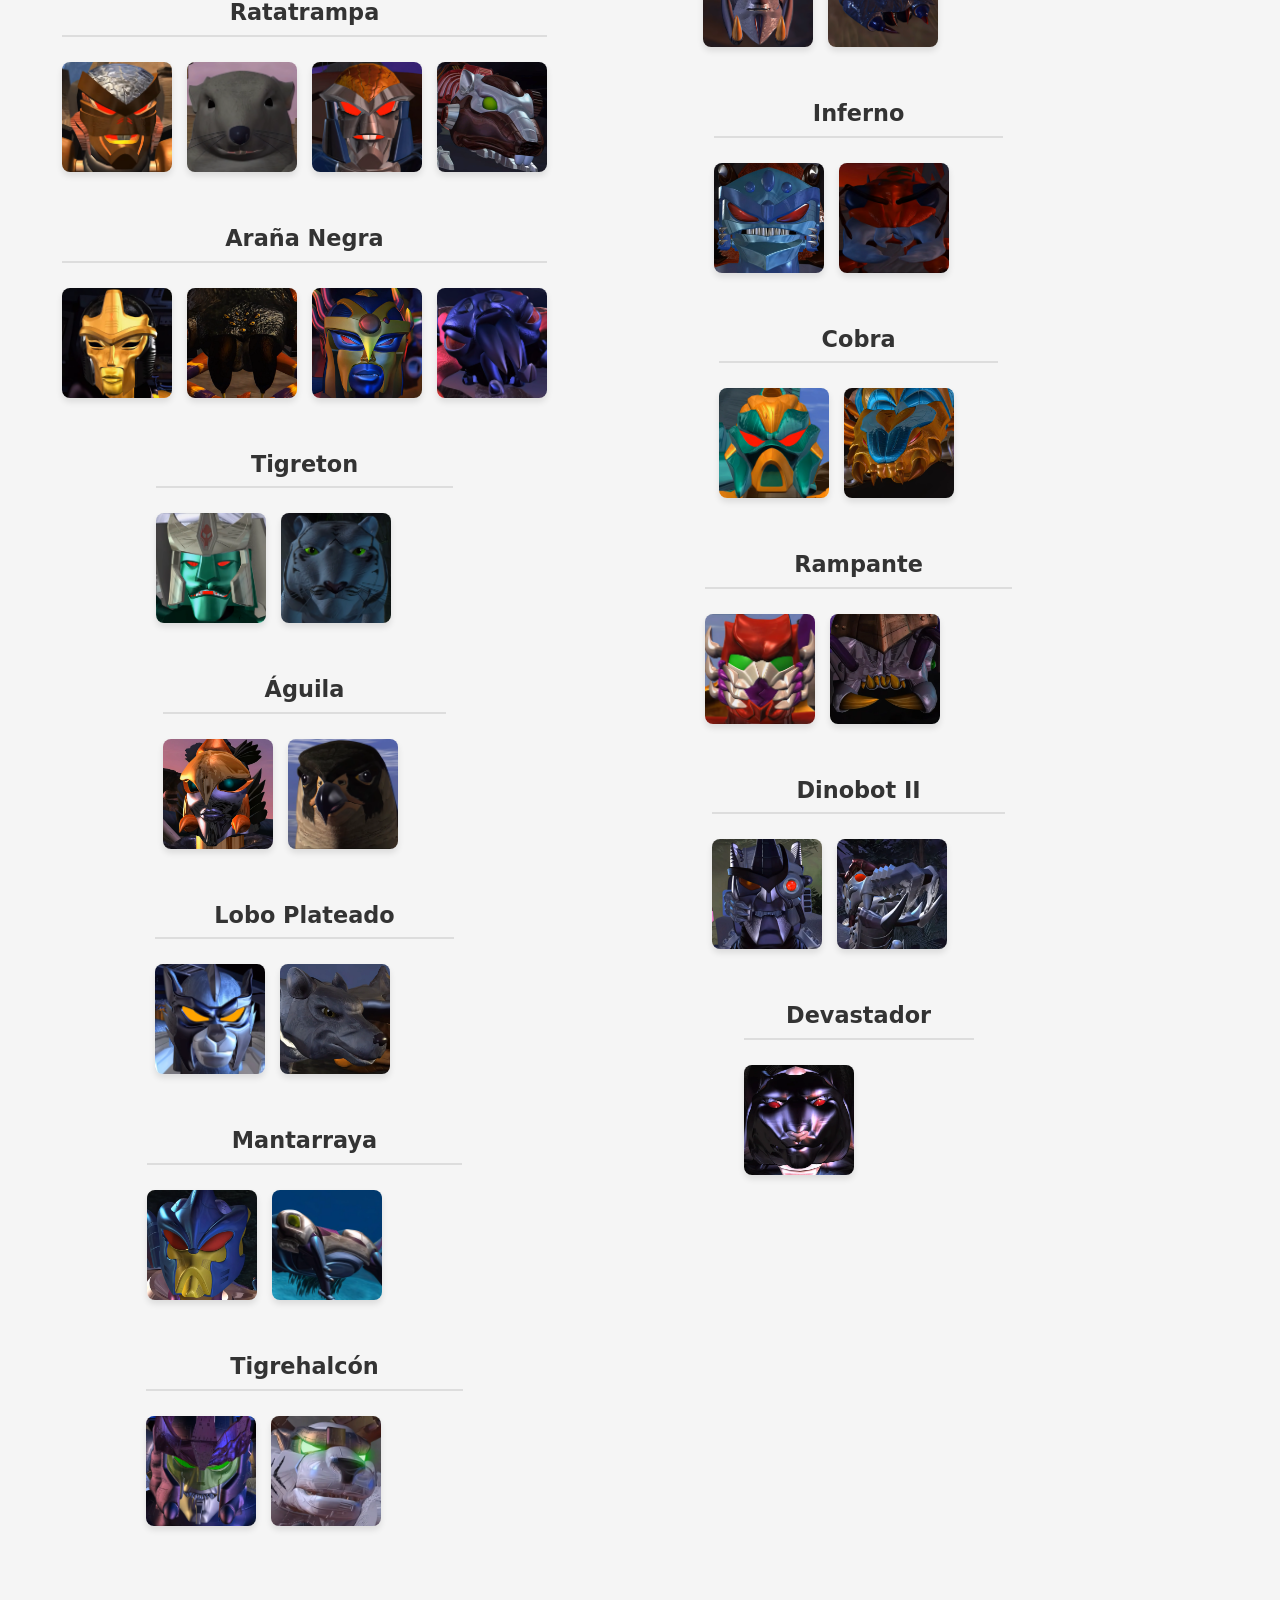
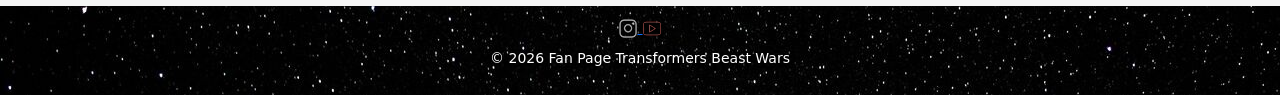
==== commit 29aa67ef: "se agrega link de hosting" ====
--- a/pages/personajes.html
+++ b/pages/personajes.html
@@ -4,7 +4,7 @@
     <meta name="viewport" content="width=device-width, initial-scale=1.0">
     <title> Personajes de Beast Wars | Maximales y Predacons - Guía Completas</title>
     <meta name="description" content="Conoce a todos los personajes de Transformers: Beast Wars. Detalles y formas de Optimus Primitivo, Megatron, Cheetor y más. ¡Descubre sus modos bestia y transmetal!">
-    <link rel="canonical" href="https://tusitio.com/pages/personajes.html" />
+    <link rel="canonical" href="https://fanpagebeastwars-proyectoaru.free.nf/pages/personajes.html" />
     <link href="https://cdn.jsdelivr.net/npm/bootstrap@5.3.8/dist/css/bootstrap.min.css" rel="stylesheet" integrity="sha384-sRIl4kxILFvY47J16cr9ZwB07vP4J8+LH7qKQnuqkuIAvNWLzeN8tE5YBujZqJLB" crossorigin="anonymous">
     <link rel="stylesheet" href="../css/styles.css">
 </head>
--- a/css/styles.css
+++ b/css/styles.css
@@ -201,6 +201,9 @@
   padding: 10px;
   text-align: center;
 }
+footer p {
+  color: white;
+}
 
 /* estilos redes-sociales */
 .redes-sociales {
